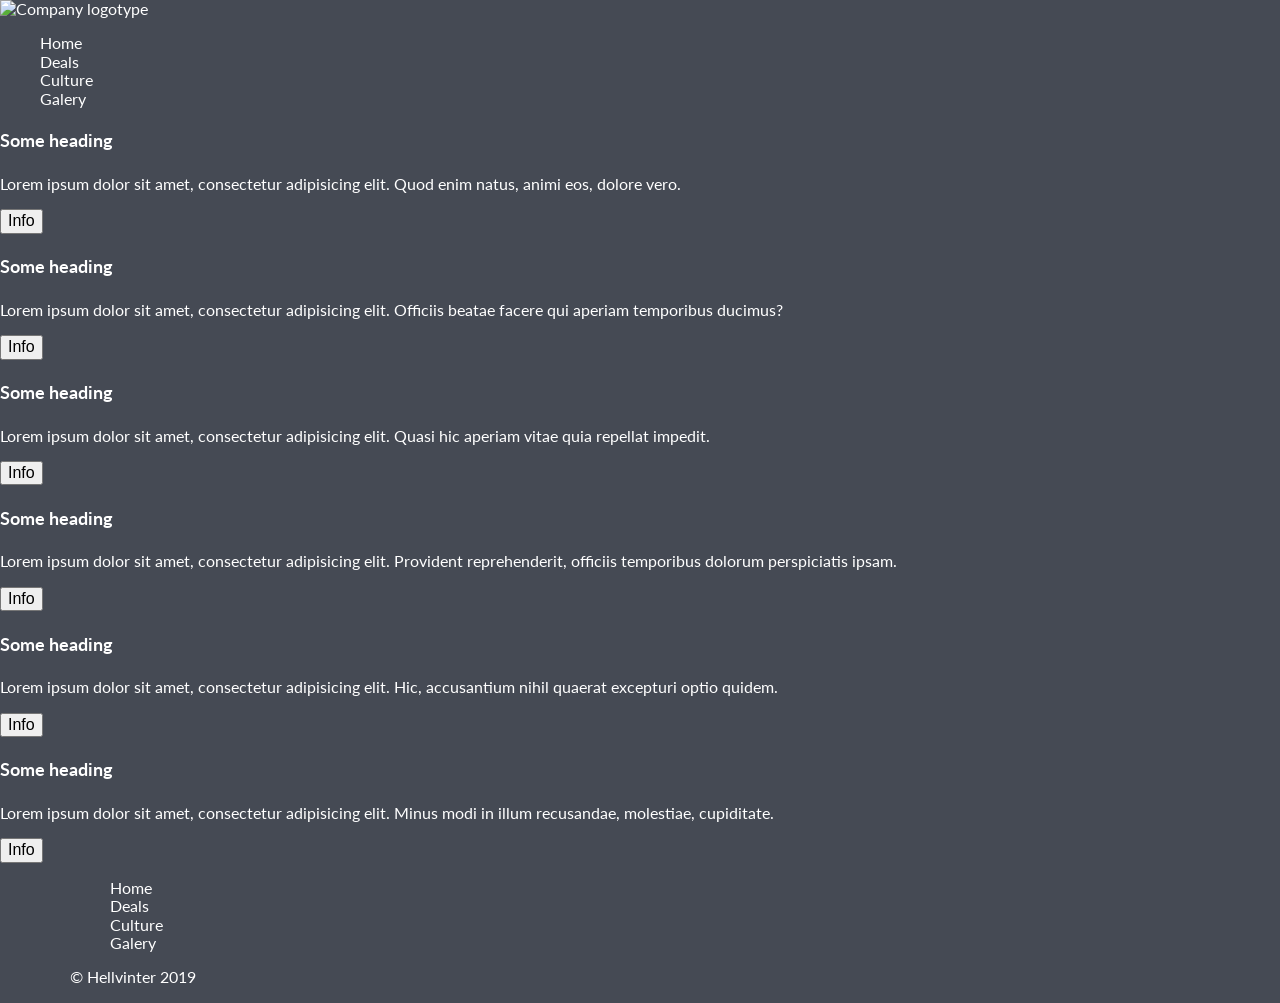
==== pages/culture.html @ 5919ab09 "Some basic staff add typography and responsive grid system based on col-#" ====
<!DOCTYPE html>
<html lang="en">
<head>
	<meta charset="UTF-8">
	<meta name="viewport" content="width=device-width, initial-scale=1.0">
	<!-- lato font -->
	<link href="https://fonts.googleapis.com/css?family=Lato:300,400,700" rel="stylesheet">
	<!-- link to css -->
	<link rel="stylesheet" href="../css/style.css">
	<title>Hot spring inn</title>
</head>
<body>
	
<header class="culture-header">
	<div class="container-fluid">
		<!-- wrap up a div by row -->
		<div class="row">
			<!--=====================
			 Adding logotype 
			======================-->
			<div class="logo" id="logo">
				<a href="#"><img src="#" alt="Company logotype"></a>
			</div>
			<!--=====================
			 Create navigation
			======================-->
			<nav class="navbar" id="navbar">
				<ul class="nav" id="nav">
					<li class="nav-item">
						<a href="#" class="nav-link">Home</a>
					</li>
					<li class="nav-item">
						<a href="#" class="nav-link">Deals</a>
					</li>
					<li class="nav-item">
						<a href="#" class="nav-link">Culture</a>
					</li>
					<li class="nav-item">
						<a href="#" class="nav-link">Galery</a>
					</li>
				</ul>
			</nav>
			<!-- hamburger button -->
			<div class="menu-toggle">
				<div class="humburger"></div>
			</div>
		</div>
		<!-- end of nav -->
	</div>	
</header>	

<!--=========================
Main content of culture page
===========================-->
<maim class="culture-main" id="culture-main">
	<!--============================= 
	Creating activites subsection.
	Adding card witch gif as a background
	zoom in while hover and poping up
	button "More"
	while button clicked, text will
	slide on underneath of img sliding
	down bottom img
	===============================-->
	<div class="container-fluid">
		<div class="events" id="events">
			<div id="events-row1">
				<!--================================================
				 p tag should be hidden until button will be clicked
				then text show up ================================-->
				<!-- 1th item -->
				<div class="events-item" id="events-item1">
					<h4 class="events-item--heading">Some heading</h4>
					<p class="events-item--text text-hidden">
					Lorem ipsum dolor sit amet, consectetur adipisicing elit. Quod enim natus, animi eos, dolore vero.
					</p>
					<button class="btn events-item--btn">Info</button>
				</div>
				<!-- 2nd item -->
				<div class="events-item" id="events-item2">
					<h4 class="events-item--heading">Some heading</h4>
					<p class="events-item--text text-hidden">
					Lorem ipsum dolor sit amet, consectetur adipisicing elit. Officiis beatae facere qui aperiam temporibus ducimus?
					</p>
					<button class="btn events-item--btn">Info</button>
				</div>
				<!-- 3rd item -->
				<div class="events-item" id="events-item3">
					<h4 class="events-item--heading">Some heading</h4>
					<p class="events-item--text text-hidden">
					Lorem ipsum dolor sit amet, consectetur adipisicing elit. Quasi hic aperiam vitae quia repellat impedit.
					</p>
					<button class="btn events-item--btn">Info</button>
				</div>
			</div>
			<!--==================
			On this page second row
			must be showeb from start	
			======================-->
			<div id="events-row2">
				<!-- 4th item -->
				<div class="events-item" id="events-item4">
					<h4 class="events-item--heading">Some heading</h4>
					<p class="events-item--text text-hidden">
					Lorem ipsum dolor sit amet, consectetur adipisicing elit. Provident reprehenderit, officiis temporibus dolorum perspiciatis ipsam.
					</p>
					<button class="btn events-item--btn">Info</button>
				</div>
				<!-- 5th item -->
				<div class="events-item" id="events-item5">
					<h4 class="events-item--heading">Some heading</h4>
					<p class="events-item--text text-hidden">
					Lorem ipsum dolor sit amet, consectetur adipisicing elit. Hic, accusantium nihil quaerat excepturi optio quidem.
					</p>
					<button class="btn events-item--btn">Info</button>
				</div>
				<!--  6th item -->
				<div class="events-item" id="events-item6">
					<h4 class="events-item--heading">Some heading</h4>
					<p class="events-item--text text-hidden">
					Lorem ipsum dolor sit amet, consectetur adipisicing elit. Minus modi in illum recusandae, molestiae, cupiditate.
					</p>
					<button class="btn events-item--btn">Info</button>
				</div>
			</div>
		</div>
	</div>
</maim>

<!--===============
	Footer
================-->
<footer class="footer" id="footer">
	<!-- footer nav -->
	<div class="container">
		<div class="nav footer-navbar" id="footer-navbar">
			<ul class="footer-nav">
				<li class="footer-nav--item">
					<a href="" class="footer-nav--link">Home</a>
				</li>
				<li class="footer-nav--item">
					<a href="" class="footer-nav--link">Deals</a>
				</li>
				<li class="footer-nav--item">
					<a href="" class="footer-nav--link">Culture</a>
				</li>
				<li class="footer-nav--item">
					<a href="" class="footer-nav--link">Galery</a>
				</li>
			</ul>
		</div>	
	<!-- end of footer nav -->
	<!-- social media -->
		<div class="social">
			<a href="#" class="social-link"></a>
			<a href="#" class="social-link"></a>
			<a href="#" class="social-link"></a>
			<a href="#" class="social-link"></a>
		</div>
		<!-- adding copyright -->
		<div class="copyraight"><p>&#169; Hellvinter 2019</p></div>
	</div>
</footer>

</body>
</html>
---- css/style.css ----
/*=========================
Adding flexible grid system
based on col-# class
==========================*/
/* .col-1 {
  width: 8.33333%;
};
.col-2 {
  width: 16.66667%;
};
...
.col-12 {
  width: 100%;
}; */
@media screen and (max-width: 575.99px) {
  .col-xs-1 {
    width: 8.3333333333%; }

  .col-xs-2 {
    width: 16.6666666667%; }

  .col-xs-3 {
    width: 25%; }

  .col-xs-4 {
    width: 33.3333333333%; }

  .col-xs-5 {
    width: 41.6666666667%; }

  .col-xs-6 {
    width: 50%; }

  .col-xs-7 {
    width: 58.3333333333%; }

  .col-xs-8 {
    width: 66.6666666667%; }

  .col-xs-9 {
    width: 75%; }

  .col-xs-10 {
    width: 83.3333333333%; }

  .col-xs-11 {
    width: 91.6666666667%; }

  .col-xs-12 {
    width: 100%; } }
@media screen and (min-width: 576px) {
  .col-sm-1 {
    width: 8.3333333333%; }

  .col-sm-2 {
    width: 16.6666666667%; }

  .col-sm-3 {
    width: 25%; }

  .col-sm-4 {
    width: 33.3333333333%; }

  .col-sm-5 {
    width: 41.6666666667%; }

  .col-sm-6 {
    width: 50%; }

  .col-sm-7 {
    width: 58.3333333333%; }

  .col-sm-8 {
    width: 66.6666666667%; }

  .col-sm-9 {
    width: 75%; }

  .col-sm-10 {
    width: 83.3333333333%; }

  .col-sm-11 {
    width: 91.6666666667%; }

  .col-sm-12 {
    width: 100%; } }
@media screen and (min-width: 768px) {
  .col-md-1 {
    width: 8.3333333333%; }

  .col-md-2 {
    width: 16.6666666667%; }

  .col-md-3 {
    width: 25%; }

  .col-md-4 {
    width: 33.3333333333%; }

  .col-md-5 {
    width: 41.6666666667%; }

  .col-md-6 {
    width: 50%; }

  .col-md-7 {
    width: 58.3333333333%; }

  .col-md-8 {
    width: 66.6666666667%; }

  .col-md-9 {
    width: 75%; }

  .col-md-10 {
    width: 83.3333333333%; }

  .col-md-11 {
    width: 91.6666666667%; }

  .col-md-12 {
    width: 100%; } }
@media screen and (min-width: 992px) {
  .col-lg-1 {
    width: 8.3333333333%; }

  .col-lg-2 {
    width: 16.6666666667%; }

  .col-lg-3 {
    width: 25%; }

  .col-lg-4 {
    width: 33.3333333333%; }

  .col-lg-5 {
    width: 41.6666666667%; }

  .col-lg-6 {
    width: 50%; }

  .col-lg-7 {
    width: 58.3333333333%; }

  .col-lg-8 {
    width: 66.6666666667%; }

  .col-lg-9 {
    width: 75%; }

  .col-lg-10 {
    width: 83.3333333333%; }

  .col-lg-11 {
    width: 91.6666666667%; }

  .col-lg-12 {
    width: 100%; } }
@media screen and (min-width: 1200px) {
  .col-xl-1 {
    width: 8.3333333333%; }

  .col-xl-2 {
    width: 16.6666666667%; }

  .col-xl-3 {
    width: 25%; }

  .col-xl-4 {
    width: 33.3333333333%; }

  .col-xl-5 {
    width: 41.6666666667%; }

  .col-xl-6 {
    width: 50%; }

  .col-xl-7 {
    width: 58.3333333333%; }

  .col-xl-8 {
    width: 66.6666666667%; }

  .col-xl-9 {
    width: 75%; }

  .col-xl-10 {
    width: 83.3333333333%; }

  .col-xl-11 {
    width: 91.6666666667%; }

  .col-xl-12 {
    width: 100%; } }
/*! normalize.css v5.0.0 | MIT License | github.com/necolas/normalize.css */
/**
 * 1. Change the default font family in all browsers (opinionated).
 * 2. Correct the line height in all browsers.
 * 3. Prevent adjustments of font size after orientation changes in
 *    IE on Windows Phone and in iOS.
 */
/* Document
   ========================================================================== */
html {
  font-family: sans-serif;
  /* 1 */
  line-height: 1.15;
  /* 2 */
  -ms-text-size-adjust: 100%;
  /* 3 */
  -webkit-text-size-adjust: 100%;
  /* 3 */ }

/* Sections
   ========================================================================== */
/**
 * Remove the margin in all browsers (opinionated).
 */
body {
  margin: 0; }

/**
 * Add the correct display in IE 9-.
 */
article,
aside,
footer,
header,
nav,
section {
  display: block; }

/**
 * Correct the font size and margin on `h1` elements within `section` and
 * `article` contexts in Chrome, Firefox, and Safari.
 */
h1 {
  font-size: 2em;
  margin: 0.67em 0; }

/* Grouping content
   ========================================================================== */
/**
 * Add the correct display in IE 9-.
 * 1. Add the correct display in IE.
 */
figcaption,
figure,
main {
  /* 1 */
  display: block; }

/**
 * Add the correct margin in IE 8.
 */
figure {
  margin: 1em 40px; }

/**
 * 1. Add the correct box sizing in Firefox.
 * 2. Show the overflow in Edge and IE.
 */
hr {
  -webkit-box-sizing: content-box;
  box-sizing: content-box;
  /* 1 */
  height: 0;
  /* 1 */
  overflow: visible;
  /* 2 */ }

/**
 * 1. Correct the inheritance and scaling of font size in all browsers.
 * 2. Correct the odd `em` font sizing in all browsers.
 */
pre {
  font-family: monospace, monospace;
  /* 1 */
  font-size: 1em;
  /* 2 */ }

/* Text-level semantics
   ========================================================================== */
/**
 * 1. Remove the gray background on active links in IE 10.
 * 2. Remove gaps in links underline in iOS 8+ and Safari 8+.
 */
a {
  background-color: transparent;
  /* 1 */
  -webkit-text-decoration-skip: objects;
  /* 2 */ }

/**
 * Remove the outline on focused links when they are also active or hovered
 * in all browsers (opinionated).
 */
a:active,
a:hover {
  outline-width: 0; }

/**
 * 1. Remove the bottom border in Firefox 39-.
 * 2. Add the correct text decoration in Chrome, Edge, IE, Opera, and Safari.
 */
abbr[title] {
  border-bottom: none;
  /* 1 */
  text-decoration: underline;
  /* 2 */
  -webkit-text-decoration: underline dotted;
  text-decoration: underline dotted;
  /* 2 */ }

/**
 * Prevent the duplicate application of `bolder` by the next rule in Safari 6.
 */
b,
strong {
  font-weight: inherit; }

/**
 * Add the correct font weight in Chrome, Edge, and Safari.
 */
b,
strong {
  font-weight: bolder; }

/**
 * 1. Correct the inheritance and scaling of font size in all browsers.
 * 2. Correct the odd `em` font sizing in all browsers.
 */
code,
kbd,
samp {
  font-family: monospace, monospace;
  /* 1 */
  font-size: 1em;
  /* 2 */ }

/**
 * Add the correct font style in Android 4.3-.
 */
dfn {
  font-style: italic; }

/**
 * Add the correct background and color in IE 9-.
 */
mark {
  background-color: #ff0;
  color: #000; }

/**
 * Add the correct font size in all browsers.
 */
small {
  font-size: 80%; }

/**
 * Prevent `sub` and `sup` elements from affecting the line height in
 * all browsers.
 */
sub,
sup {
  font-size: 75%;
  line-height: 0;
  position: relative;
  vertical-align: baseline; }

sub {
  bottom: -0.25em; }

sup {
  top: -0.5em; }

/* Embedded content
   ========================================================================== */
/**
 * Add the correct display in IE 9-.
 */
audio,
video {
  display: inline-block; }

/**
 * Add the correct display in iOS 4-7.
 */
audio:not([controls]) {
  display: none;
  height: 0; }

/**
 * Remove the border on images inside links in IE 10-.
 */
img {
  border-style: none; }

/**
 * Hide the overflow in IE.
 */
svg:not(:root) {
  overflow: hidden; }

/* Forms
   ========================================================================== */
/**
 * 1. Change the font styles in all browsers (opinionated).
 * 2. Remove the margin in Firefox and Safari.
 */
button,
input,
optgroup,
select,
textarea {
  font-family: sans-serif;
  /* 1 */
  font-size: 100%;
  /* 1 */
  line-height: 1.15;
  /* 1 */
  margin: 0;
  /* 2 */ }

/**
 * Show the overflow in IE.
 * 1. Show the overflow in Edge.
 */
button,
input {
  /* 1 */
  overflow: visible; }

/**
 * Remove the inheritance of text transform in Edge, Firefox, and IE.
 * 1. Remove the inheritance of text transform in Firefox.
 */
button,
select {
  /* 1 */
  text-transform: none; }

/**
 * 1. Prevent a WebKit bug where (2) destroys native `audio` and `video`
 *    controls in Android 4.
 * 2. Correct the inability to style clickable types in iOS and Safari.
 */
button,
html [type="button"],
[type="reset"],
[type="submit"] {
  -webkit-appearance: button;
  /* 2 */ }

/**
 * Remove the inner border and padding in Firefox.
 */
button::-moz-focus-inner,
[type="button"]::-moz-focus-inner,
[type="reset"]::-moz-focus-inner,
[type="submit"]::-moz-focus-inner {
  border-style: none;
  padding: 0; }

/**
 * Restore the focus styles unset by the previous rule.
 */
button:-moz-focusring,
[type="button"]:-moz-focusring,
[type="reset"]:-moz-focusring,
[type="submit"]:-moz-focusring {
  outline: 1px dotted ButtonText; }

/**
 * Change the border, margin, and padding in all browsers (opinionated).
 */
fieldset {
  border: 1px solid #c0c0c0;
  margin: 0 2px;
  padding: 0.35em 0.625em 0.75em; }

/**
 * 1. Correct the text wrapping in Edge and IE.
 * 2. Correct the color inheritance from `fieldset` elements in IE.
 * 3. Remove the padding so developers are not caught out when they zero out
 *    `fieldset` elements in all browsers.
 */
legend {
  -webkit-box-sizing: border-box;
  box-sizing: border-box;
  /* 1 */
  color: inherit;
  /* 2 */
  display: table;
  /* 1 */
  max-width: 100%;
  /* 1 */
  padding: 0;
  /* 3 */
  white-space: normal;
  /* 1 */ }

/**
 * 1. Add the correct display in IE 9-.
 * 2. Add the correct vertical alignment in Chrome, Firefox, and Opera.
 */
progress {
  display: inline-block;
  /* 1 */
  vertical-align: baseline;
  /* 2 */ }

/**
 * Remove the default vertical scrollbar in IE.
 */
textarea {
  overflow: auto; }

/**
 * 1. Add the correct box sizing in IE 10-.
 * 2. Remove the padding in IE 10-.
 */
[type="checkbox"],
[type="radio"] {
  -webkit-box-sizing: border-box;
  box-sizing: border-box;
  /* 1 */
  padding: 0;
  /* 2 */ }

/**
 * Correct the cursor style of increment and decrement buttons in Chrome.
 */
[type="number"]::-webkit-inner-spin-button,
[type="number"]::-webkit-outer-spin-button {
  height: auto; }

/**
 * 1. Correct the odd appearance in Chrome and Safari.
 * 2. Correct the outline style in Safari.
 */
[type="search"] {
  -webkit-appearance: textfield;
  /* 1 */
  outline-offset: -2px;
  /* 2 */ }

/**
 * Remove the inner padding and cancel buttons in Chrome and Safari on macOS.
 */
[type="search"]::-webkit-search-cancel-button,
[type="search"]::-webkit-search-decoration {
  -webkit-appearance: none; }

/**
 * 1. Correct the inability to style clickable types in iOS and Safari.
 * 2. Change font properties to `inherit` in Safari.
 */
::-webkit-file-upload-button {
  -webkit-appearance: button;
  /* 1 */
  font: inherit;
  /* 2 */ }

/* Interactive
   ========================================================================== */
/*
 * Add the correct display in IE 9-.
 * 1. Add the correct display in Edge, IE, and Firefox.
 */
details,
menu {
  display: block; }

/*
 * Add the correct display in all browsers.
 */
summary {
  display: list-item; }

/* Scripting
   ========================================================================== */
/**
 * Add the correct display in IE 9-.
 */
canvas {
  display: inline-block; }

/**
 * Add the correct display in IE.
 */
template {
  display: none; }

/* Hidden
   ========================================================================== */
/**
 * Add the correct display in IE 10-.
 */
[hidden] {
  display: none; }

/**
 * Set up a decent box model on the root element
 */
html {
  -webkit-box-sizing: border-box;
  box-sizing: border-box; }

/**
 * Make all elements from the DOM inherit from the parent box-sizing
 * Since `*` has a specificity of 0, it does not override the `html` value
 * making all elements inheriting from the root box-sizing value
 * See: https://css-tricks.com/inheriting-box-sizing-probably-slightly-better-best-practice/
 */
*,
*::before,
*::after {
  -webkit-box-sizing: inherit;
  box-sizing: inherit; }

/**
 * Basic styles for links
 */
a {
  text-decoration: none; }
  a:hover, a:active, a:focus {
    color: #222222;
    text-decoration: underline; }

body {
  background: #454a54; }

ul {
  list-style: none; }

button {
  style: none; }

html {
  font-size: 16px; }

@media screen and (min-width: 320px) {
  html {
    font-size: calc(12px + 4 * ((100vw - 320px) / ($xl - 320px))); } }
@media screen and (min-width: 1200px) {
  html {
    font-size: 16px; } }
html {
  font-family: 'Lato', sans-serif;
  font-weight: 400;
  color: #fff; }

a {
  color: #fff; }
  a:hover {
    color: #b2332c;
    text-decoration: none; }

h1 {
  font-size: 2.3rem; }
  h1 span {
    font-size: .8em; }

h4 {
  font-size: 1.1em; }

/**
 * Clear inner floats
 */
.clearfix::after {
  clear: both;
  content: '';
  display: table; }

/**
 * Main content containers
 * 1. Make the container full-width with a maximum width
 * 2. Center it in the viewport
 * 3. Leave some space on the edges, especially valuable on small screens
 */
.container {
  max-width: 1180px;
  /* 1 */
  margin-left: auto;
  /* 2 */
  margin-right: auto;
  /* 2 */
  padding-left: 20px;
  /* 3 */
  padding-right: 20px;
  /* 3 */
  width: 100%;
  /* 1 */ }

/**
 * Hide text while making it readable for screen readers
 * 1. Needed in WebKit-based browsers because of an implementation bug;
 *    See: https://code.google.com/p/chromium/issues/detail?id=457146
 */
.hide-text {
  overflow: hidden;
  padding: 0;
  /* 1 */
  text-indent: 101%;
  white-space: nowrap; }

/**
 * Hide element while making it readable for screen readers
 * Shamelessly borrowed from HTML5Boilerplate:
 * https://github.com/h5bp/html5-boilerplate/blob/master/src/css/main.css#L119-L133
 */
.visually-hidden {
  border: 0;
  clip: rect(0 0 0 0);
  height: 1px;
  margin: -1px;
  overflow: hidden;
  padding: 0;
  position: absolute;
  width: 1px; }
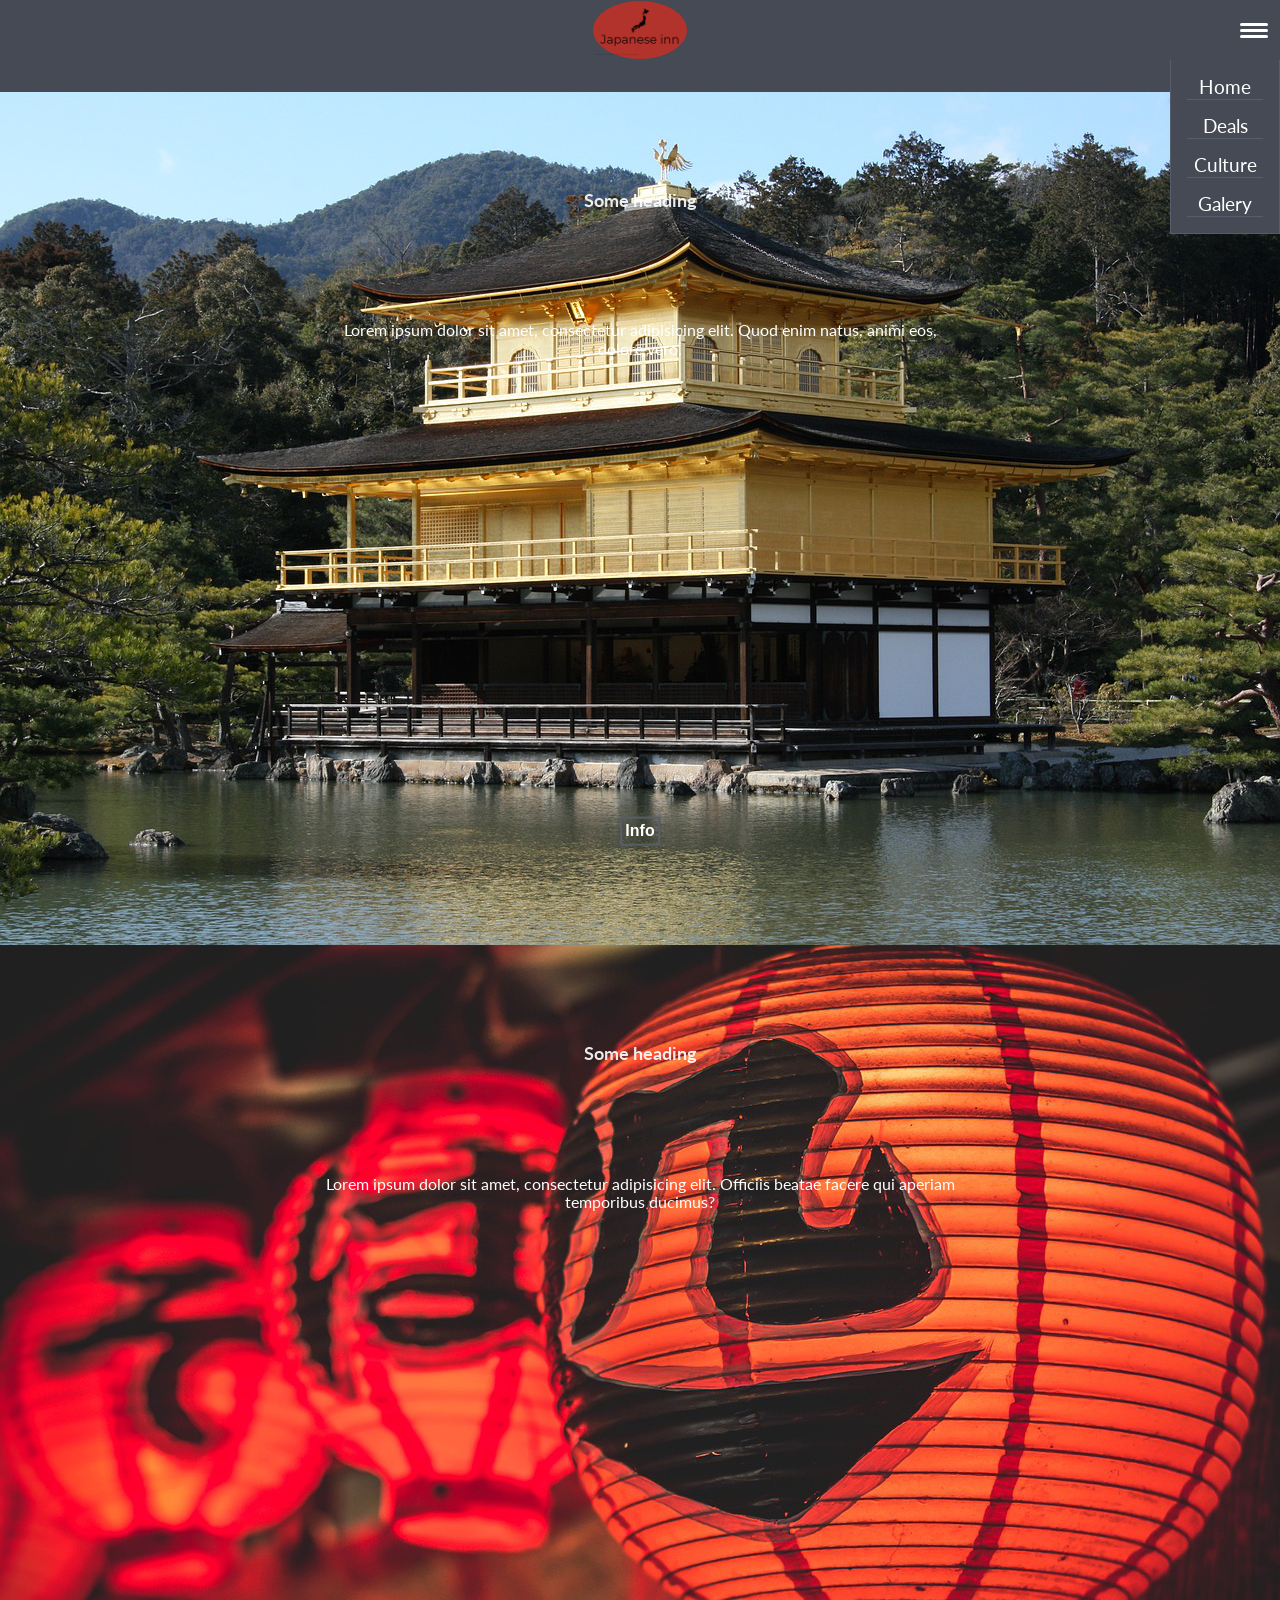
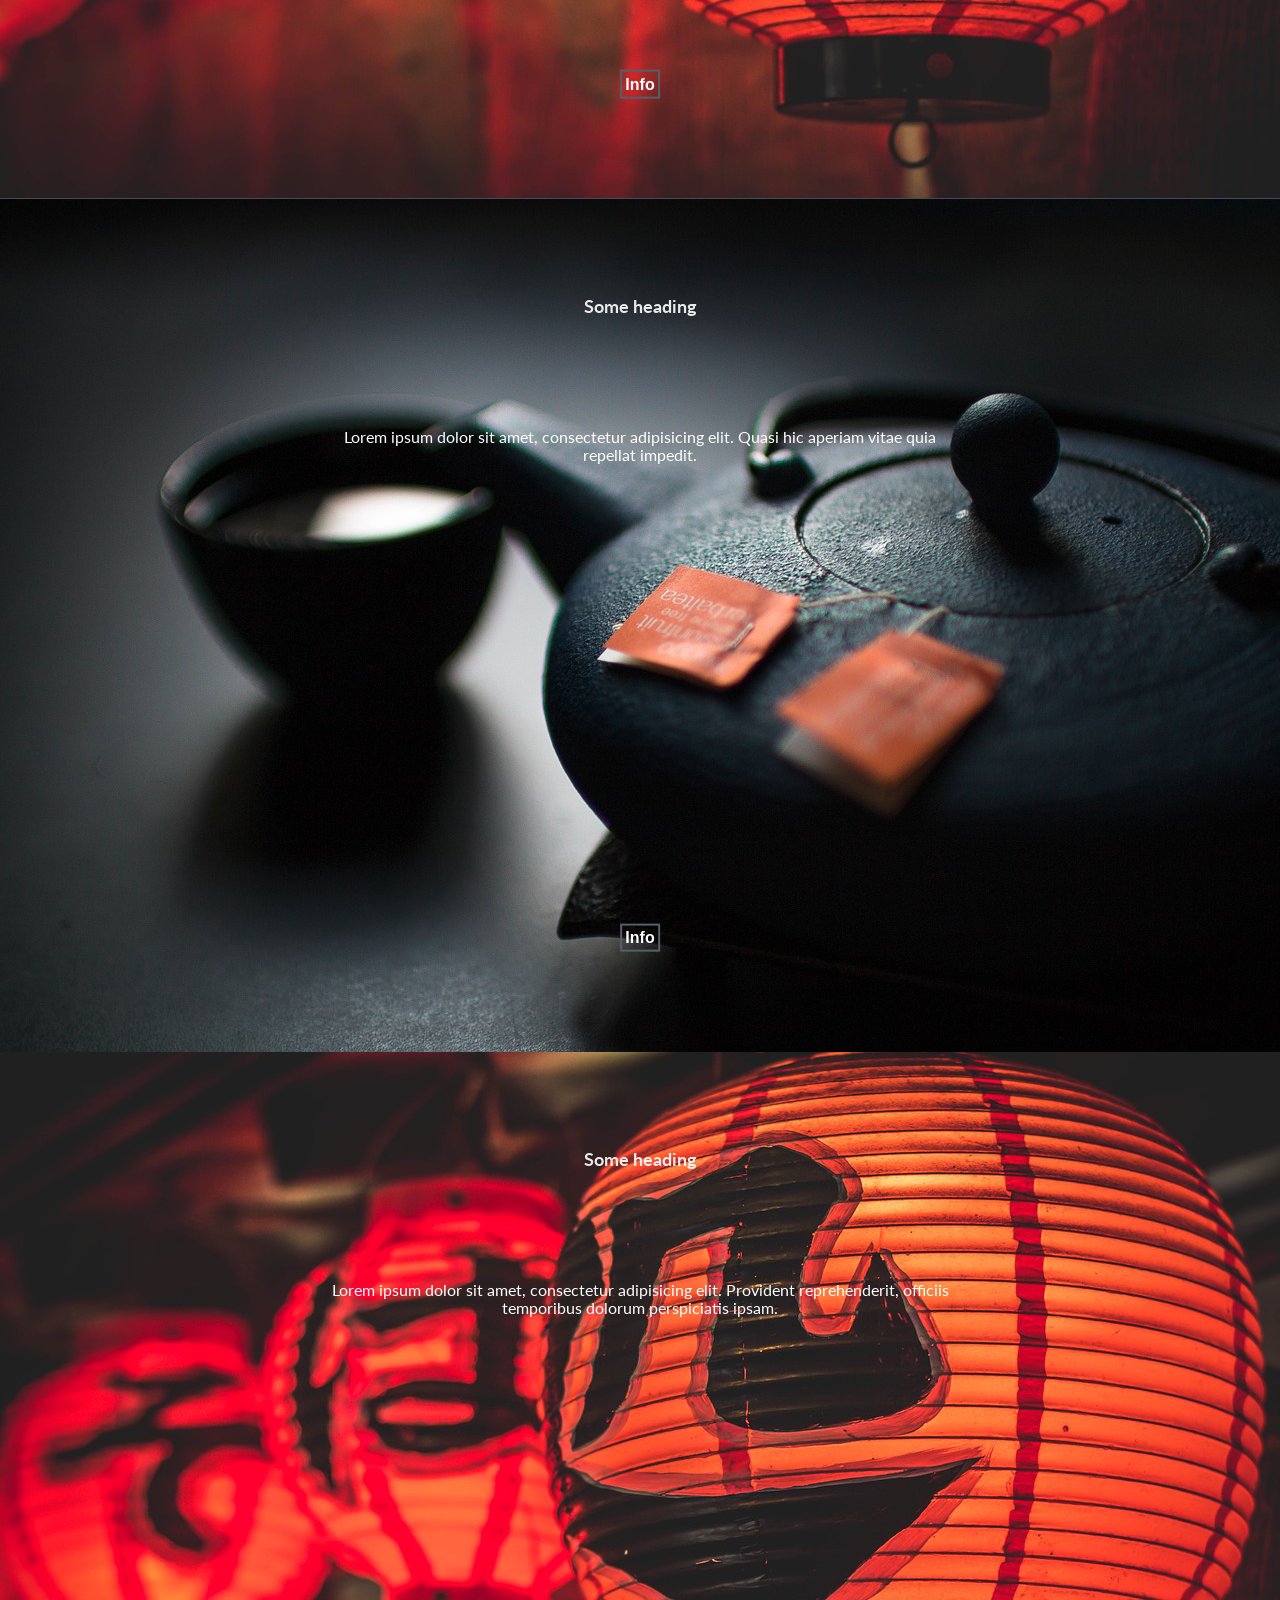
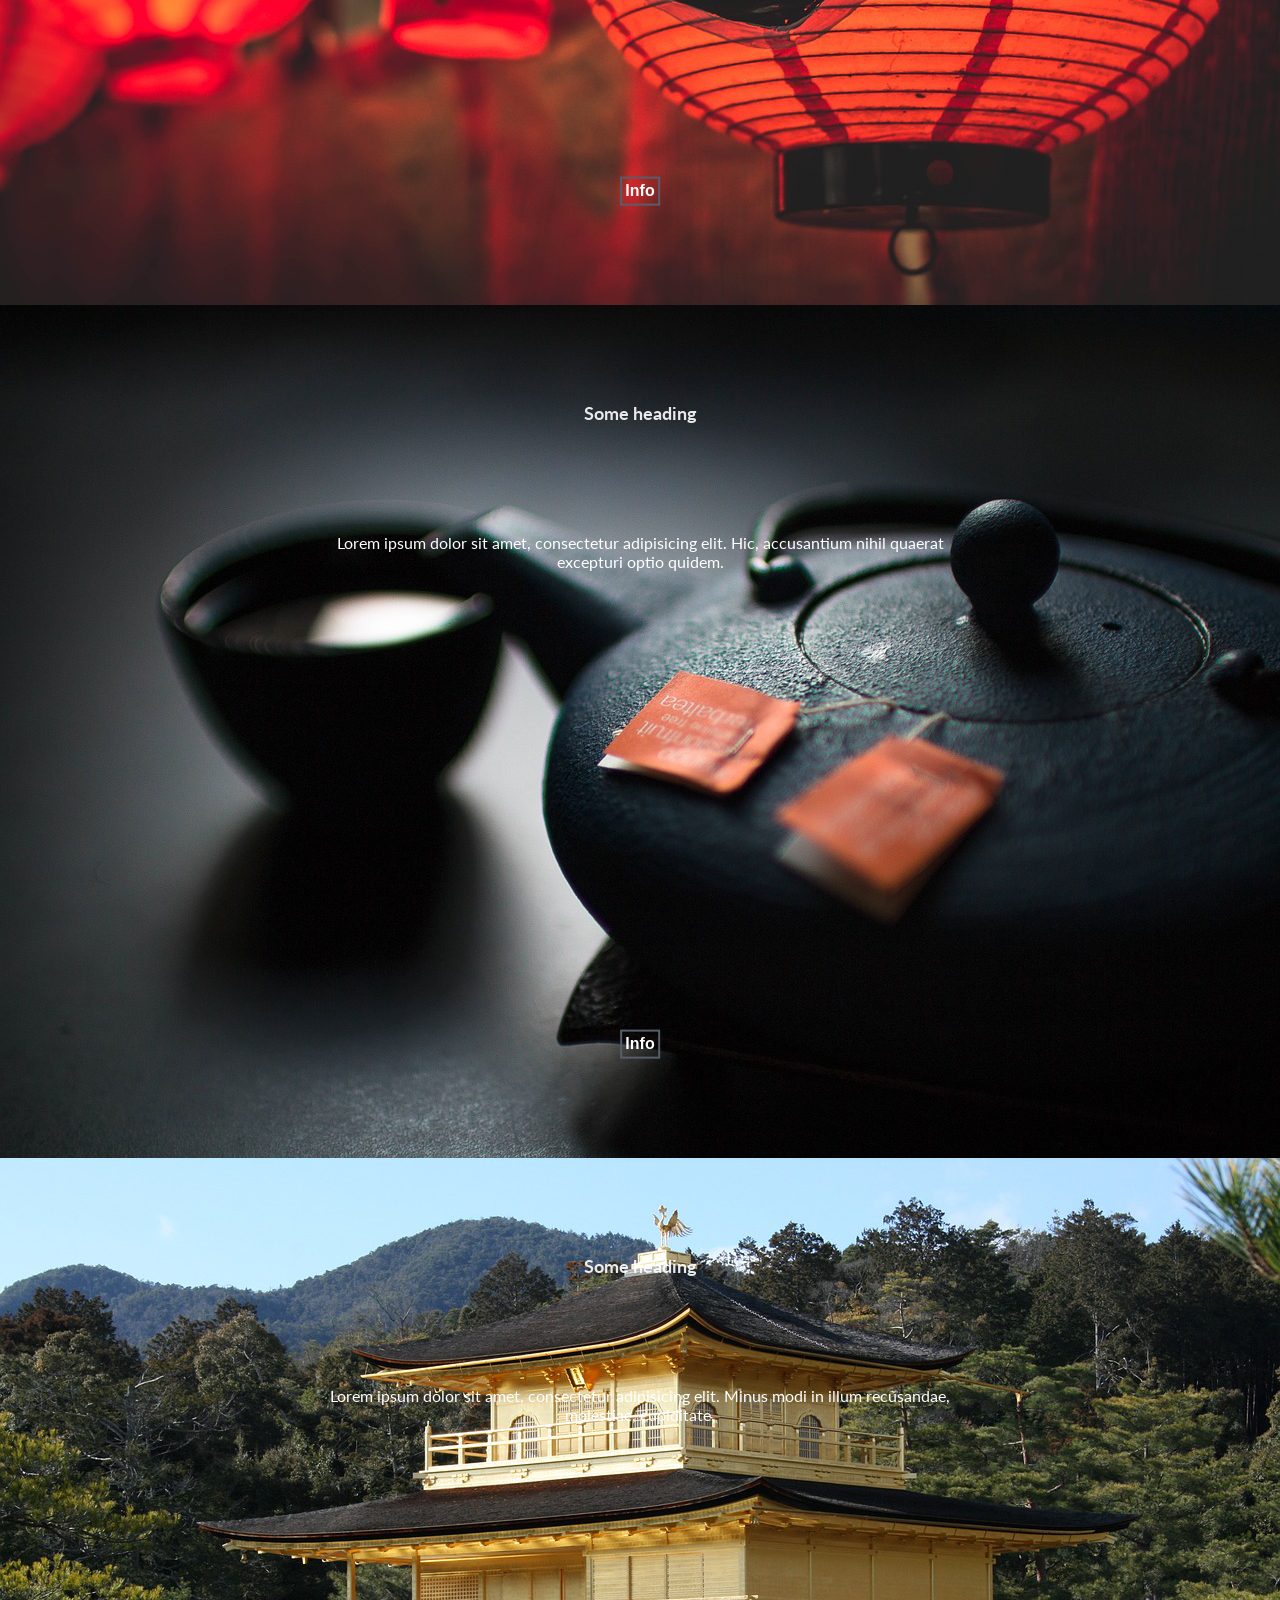
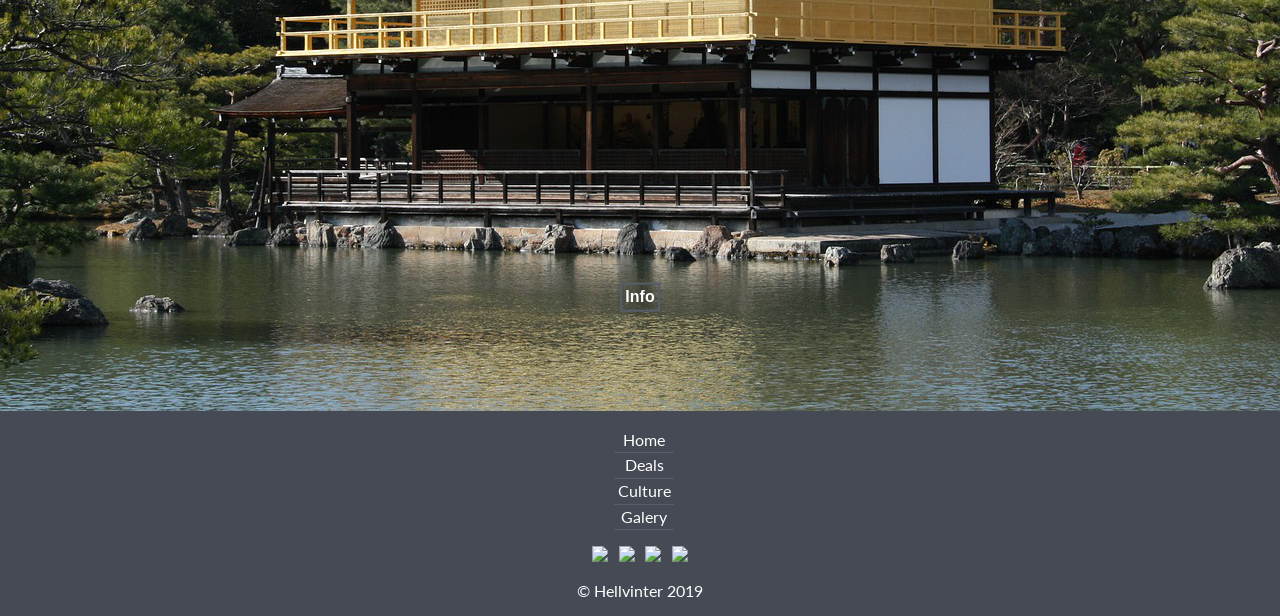
==== commit 416e12b2: "Main styles Finish main overall styles. Whats it left to do is the positioning on additional page, b" ====
--- a/pages/culture.html
+++ b/pages/culture.html
@@ -12,41 +12,42 @@
 <body>
 	
 <header class="culture-header">
-	<div class="container-fluid">
-		<!-- wrap up a div by row -->
-		<div class="row">
-			<!--=====================
-			 Adding logotype 
-			======================-->
-			<div class="logo" id="logo">
-				<a href="#"><img src="#" alt="Company logotype"></a>
+	
+		<div class="header-top">
+			<div class="row">
+
+				<!--=====================
+				 Adding logotype 
+				======================-->
+				<div class="logo" id="logo">
+					<a href="#"><img src="../img/logo/logo.png" alt="Company logotype"></a>
+				</div>
+				<!--=====================
+				 Create navigation
+				======================-->
+				<nav class="navbar" id="navbar">
+					<ul class="nav" id="nav">
+						<li class="nav-item">
+							<a href="#" class="nav-link">Home</a>
+						</li>
+						<li class="nav-item">
+							<a href="#" class="nav-link">Deals</a>
+						</li>
+						<li class="nav-item">
+							<a href="#" class="nav-link">Culture</a>
+						</li>
+						<li class="nav-item">
+							<a href="#" class="nav-link">Galery</a>
+						</li>
+					</ul>
+				</nav>
+				<!-- hamburger button -->
+				<div class="menu-toggle">
+					<div class="hamburger"></div>
+				</div>
 			</div>
-			<!--=====================
-			 Create navigation
-			======================-->
-			<nav class="navbar" id="navbar">
-				<ul class="nav" id="nav">
-					<li class="nav-item">
-						<a href="#" class="nav-link">Home</a>
-					</li>
-					<li class="nav-item">
-						<a href="#" class="nav-link">Deals</a>
-					</li>
-					<li class="nav-item">
-						<a href="#" class="nav-link">Culture</a>
-					</li>
-					<li class="nav-item">
-						<a href="#" class="nav-link">Galery</a>
-					</li>
-				</ul>
-			</nav>
-			<!-- hamburger button -->
-			<div class="menu-toggle">
-				<div class="humburger"></div>
-			</div>
-		</div>
+		</div>		
 		<!-- end of nav -->
-	</div>	
 </header>	
 
 <!--=========================
@@ -64,12 +65,13 @@
 	===============================-->
 	<div class="container-fluid">
 		<div class="events" id="events">
-			<div id="events-row1">
+			<div class="grid" id="events-row1">
 				<!--================================================
 				 p tag should be hidden until button will be clicked
 				then text show up ================================-->
 				<!-- 1th item -->
 				<div class="events-item" id="events-item1">
+					<img src="../img/culture_img_video/golden-temple_1280x853.png" alt="Kyoto golden temple" class="events-item--img">
 					<h4 class="events-item--heading">Some heading</h4>
 					<p class="events-item--text text-hidden">
 					Lorem ipsum dolor sit amet, consectetur adipisicing elit. Quod enim natus, animi eos, dolore vero.
@@ -78,6 +80,7 @@
 				</div>
 				<!-- 2nd item -->
 				<div class="events-item" id="events-item2">
+					<img src="../img/culture_img_video/red-lanterns_1280x853.png" alt="Red chinese lanterns" class="events-item--img">
 					<h4 class="events-item--heading">Some heading</h4>
 					<p class="events-item--text text-hidden">
 					Lorem ipsum dolor sit amet, consectetur adipisicing elit. Officiis beatae facere qui aperiam temporibus ducimus?
@@ -86,6 +89,7 @@
 				</div>
 				<!-- 3rd item -->
 				<div class="events-item" id="events-item3">
+					<img src="../img/culture_img_video/tea_1280x853.png" alt="tea ceremony" class="events-item--img">
 					<h4 class="events-item--heading">Some heading</h4>
 					<p class="events-item--text text-hidden">
 					Lorem ipsum dolor sit amet, consectetur adipisicing elit. Quasi hic aperiam vitae quia repellat impedit.
@@ -97,9 +101,10 @@
 			On this page second row
 			must be showeb from start	
 			======================-->
-			<div id="events-row2">
+			<div class="grid" id="events-row2">
 				<!-- 4th item -->
 				<div class="events-item" id="events-item4">
+					<img src="../img/culture_img_video/red-lanterns_1280x853.png" alt="Red chinese lanterns" class="events-item--img">
 					<h4 class="events-item--heading">Some heading</h4>
 					<p class="events-item--text text-hidden">
 					Lorem ipsum dolor sit amet, consectetur adipisicing elit. Provident reprehenderit, officiis temporibus dolorum perspiciatis ipsam.
@@ -108,6 +113,7 @@
 				</div>
 				<!-- 5th item -->
 				<div class="events-item" id="events-item5">
+					<img src="../img/culture_img_video/tea_1280x853.png" alt="tea ceremony" class="events-item--img">
 					<h4 class="events-item--heading">Some heading</h4>
 					<p class="events-item--text text-hidden">
 					Lorem ipsum dolor sit amet, consectetur adipisicing elit. Hic, accusantium nihil quaerat excepturi optio quidem.
@@ -116,6 +122,7 @@
 				</div>
 				<!--  6th item -->
 				<div class="events-item" id="events-item6">
+					<img src="../img/culture_img_video/golden-temple_1280x853.png" alt="Kyoto golden temple" class="events-item--img">
 					<h4 class="events-item--heading">Some heading</h4>
 					<p class="events-item--text text-hidden">
 					Lorem ipsum dolor sit amet, consectetur adipisicing elit. Minus modi in illum recusandae, molestiae, cupiditate.
@@ -152,10 +159,18 @@
 	<!-- end of footer nav -->
 	<!-- social media -->
 		<div class="social">
-			<a href="#" class="social-link"></a>
-			<a href="#" class="social-link"></a>
-			<a href="#" class="social-link"></a>
-			<a href="#" class="social-link"></a>
+			<a href="#" class="social-link">
+				<img src="https://img.icons8.com/color/36/000000/youtube-play.png">
+			</a>
+			<a href="#" class="social-link">
+				<img src="https://img.icons8.com/color/36/000000/facebook.png">
+			</a>
+			<a href="#" class="social-link">
+				<img src="https://img.icons8.com/color/36/000000/twitter.png">
+			</a>
+			<a href="#" class="social-link">
+				<img src="https://img.icons8.com/color/36/000000/instagram-new.png">
+			</a>
 		</div>
 		<!-- adding copyright -->
 		<div class="copyraight"><p>&#169; Hellvinter 2019</p></div>
--- a/css/style.css
+++ b/css/style.css
@@ -12,6 +12,42 @@
 .col-12 {
   width: 100%;
 }; */
+.col-1 {
+  width: 8.3333333333%; }
+
+.col-2 {
+  width: 16.6666666667%; }
+
+.col-3 {
+  width: 25%; }
+
+.col-4 {
+  width: 33.3333333333%; }
+
+.col-5 {
+  width: 41.6666666667%; }
+
+.col-6 {
+  width: 50%; }
+
+.col-7 {
+  width: 58.3333333333%; }
+
+.col-8 {
+  width: 66.6666666667%; }
+
+.col-9 {
+  width: 75%; }
+
+.col-10 {
+  width: 83.3333333333%; }
+
+.col-11 {
+  width: 91.6666666667%; }
+
+.col-12 {
+  width: 100%; }
+
 @media screen and (max-width: 575.99px) {
   .col-xs-1 {
     width: 8.3333333333%; }
@@ -634,8 +670,16 @@
 ul {
   list-style: none; }
 
+a:hover {
+  text-decoration: none;
+  cursor: pointer; }
+
+img {
+  max-width: 100%;
+  height: auto; }
+
 button {
-  style: none; }
+  border: none; }
 
 html {
   font-size: 16px; }
@@ -654,8 +698,7 @@
 a {
   color: #fff; }
   a:hover {
-    color: #b2332c;
-    text-decoration: none; }
+    color: #b2332c; }
 
 h1 {
   font-size: 2.3rem; }
@@ -678,9 +721,11 @@
  * 1. Make the container full-width with a maximum width
  * 2. Center it in the viewport
  * 3. Leave some space on the edges, especially valuable on small screens
+ * 4. additional container for more flexebility
+ * 5. add row give it display flex 
  */
 .container {
-  max-width: 1180px;
+  max-width: 1200px;
   /* 1 */
   margin-left: auto;
   /* 2 */
@@ -693,6 +738,22 @@
   width: 100%;
   /* 1 */ }
 
+.container-fluid {
+  margin-left: auto;
+  margin-right: auto;
+  width: 100%; }
+
+.row {
+  display: -webkit-box;
+  display: -ms-flexbox;
+  display: flex;
+  -webkit-box-orient: horizontal;
+  -webkit-box-direction: normal;
+  -ms-flex-direction: row;
+  flex-direction: row;
+  -ms-flex-wrap: no-wrap;
+  flex-wrap: no-wrap; }
+
 /**
  * Hide text while making it readable for screen readers
  * 1. Needed in WebKit-based browsers because of an implementation bug;
@@ -720,4 +781,231 @@
   position: absolute;
   width: 1px; }
 
-
+.header {
+  background: #454a54 url("../../img/home_bg/japan_hot_springs_1280x853.png") center no-repeat;
+  background-size: cover;
+  height: 100vh;
+  position: relative; }
+  .header h1 {
+    text-align: center;
+    -webkit-transform: translateY(15rem);
+    -ms-transform: translateY(15rem);
+    transform: translateY(15rem); }
+  .header .header_togglers {
+    width: 100%;
+    height: auto;
+    background-color: #454a54;
+    position: absolute;
+    bottom: 0; }
+
+.header-top {
+  background-color: #454a54; }
+
+.logo {
+  margin: 0 auto; }
+
+.navbar {
+  position: absolute;
+  top: 3.78rem;
+  right: 0;
+  background-color: #454a54;
+  border-left: 1px solid #575e6b;
+  border-right: 1px solid #575e6b;
+  border-bottom: 1px solid #575e6b; }
+
+.menu-toggle {
+  width: 1rem;
+  height: 1rem;
+  position: absolute;
+  top: 1.8rem;
+  right: 1.5rem;
+  cursor: pointer; }
+
+/*=======================
+HOME PAGE MAIN CONTENT  
+=======================*/
+/* 
+Because about section is so small.
+I decide to write layout and style of it
+in one file 
+ */
+.about {
+  background-color: #575e6b; }
+  .about .row {
+    -webkit-box-orient: vertical;
+    -webkit-box-direction: normal;
+    -ms-flex-direction: column;
+    flex-direction: column; }
+  .about .about-content--heading {
+    padding-top: 1rem;
+    text-align: center;
+    position: relative;
+    border-bottom: 2px solid #454a54; }
+  .about .about-content--text {
+    text-align: justify;
+    padding: 1rem; }
+  .about #about-2 {
+    background-color: #2c2c2c; }
+
+/* 
+layout of events
+*/
+.events {
+  margin-top: 2rem; }
+
+.events-item {
+  position: relative;
+  margin-bottom: 0; }
+  .events-item--img {
+    position: relative;
+    z-index: -1;
+    margin-bottom: -.2rem; }
+  .events-item--heading {
+    position: absolute;
+    top: 10%;
+    left: 50%;
+    -webkit-transform: translateX(-50%) translateY(-50%);
+    -ms-transform: translateX(-50%) translateY(-50%);
+    transform: translateX(-50%) translateY(-50%);
+    opacity: .9; }
+  .events-item--text {
+    position: absolute;
+    top: 40%;
+    left: 50%;
+    -webkit-transform: translateX(-50%);
+    -ms-transform: translateX(-50%);
+    transform: translateX(-50%);
+    text-align: center; }
+  .events-item--btn {
+    position: absolute;
+    bottom: 10%;
+    left: 50%;
+    -webkit-transform: translateX(-50%) translateY(-50%);
+    -ms-transform: translateX(-50%) translateY(-50%);
+    transform: translateX(-50%) translateY(-50%); }
+
+.more {
+  padding: 1rem;
+  margin-top: .5rem;
+  margin-bottom: .5rem;
+  border-bottom: 1px solid #575e6b; }
+  .more #loadMore-btn {
+    display: block;
+    margin: 0 auto; }
+
+/*============
+Home page end 
+============*/
+/*=======================
+CULTURE PAGE MAIN CONTENT  
+=======================*/
+#culture-main .events-item--text {
+  top: 25%; }
+
+.social {
+  text-align: center; }
+  .social-link {
+    padding: .2rem; }
+
+.copyraight {
+  text-align: center; }
+
+.logo {
+  background: #b2332c;
+  width: 6rem;
+  height: auto;
+  border: 1px solid #454a54;
+  -webkit-border-radius: 50%;
+  border-radius: 50%;
+  position: relative; }
+
+.navbar {
+  background-color: #454a54;
+  display: -webkit-box;
+  display: -ms-flexbox;
+  display: flex;
+  -webkit-box-pack: center;
+  -ms-flex-pack: center;
+  justify-content: center; }
+  .navbar .nav {
+    margin: 0;
+    padding: 0; }
+  .navbar .nav-item {
+    margin: 1rem;
+    font-size: 1.2em;
+    border-bottom: 1px solid #575e6b;
+    text-align: center; }
+  .navbar .nav-link {
+    padding: .4rem; }
+
+.footer-navbar {
+  display: -webkit-box;
+  display: -ms-flexbox;
+  display: flex;
+  -webkit-box-pack: center;
+  -ms-flex-pack: center;
+  justify-content: center; }
+  .footer-navbar .footer-nav--item {
+    padding: .2rem;
+    margin-right: 2rem;
+    text-align: center;
+    border-bottom: 1px solid #575e6b; }
+
+.hamburger,
+.hamburger::before,
+.hamburger::after {
+  content: '';
+  display: block;
+  background: #fff;
+  height: 3px;
+  width: 1.75em;
+  border-radius: 3px; }
+
+.hamburger::before {
+  -webkit-transform: translateY(-6px);
+  -ms-transform: translateY(-6px);
+  transform: translateY(-6px); }
+
+.hamburger::after {
+  -webkit-transform: translateY(3px);
+  -ms-transform: translateY(3px);
+  transform: translateY(3px); }
+
+.open .hamburger {
+  -webkit-transform: rotate(45deg);
+  -ms-transform: rotate(45deg);
+  transform: rotate(45deg); }
+
+.open .hamburger::before {
+  opacity: 0; }
+
+.open .hamburger::after {
+  -webkit-transform: translateY(-3px) rotate(-90deg);
+  -ms-transform: translateY(-3px) rotate(-90deg);
+  transform: translateY(-3px) rotate(-90deg); }
+
+.header_togglers button {
+  border: none;
+  background: #575e6b;
+  padding: .2rem; }
+.header_togglers #arrowDown-btn {
+  float: right; }
+
+.btn {
+  background: none;
+  font-weight: 700;
+  color: #FFF;
+  border: 2px solid #575e6b;
+  -webkit-border-radius: 0;
+  border-radius: 0; }
+  .btn:active {
+    color: #b2332c; }
+
+.events-item--btn {
+  padding: .2rem; }
+
+#loadMore-btn {
+  padding: .3rem;
+  text-transform: uppercase; }
+
+
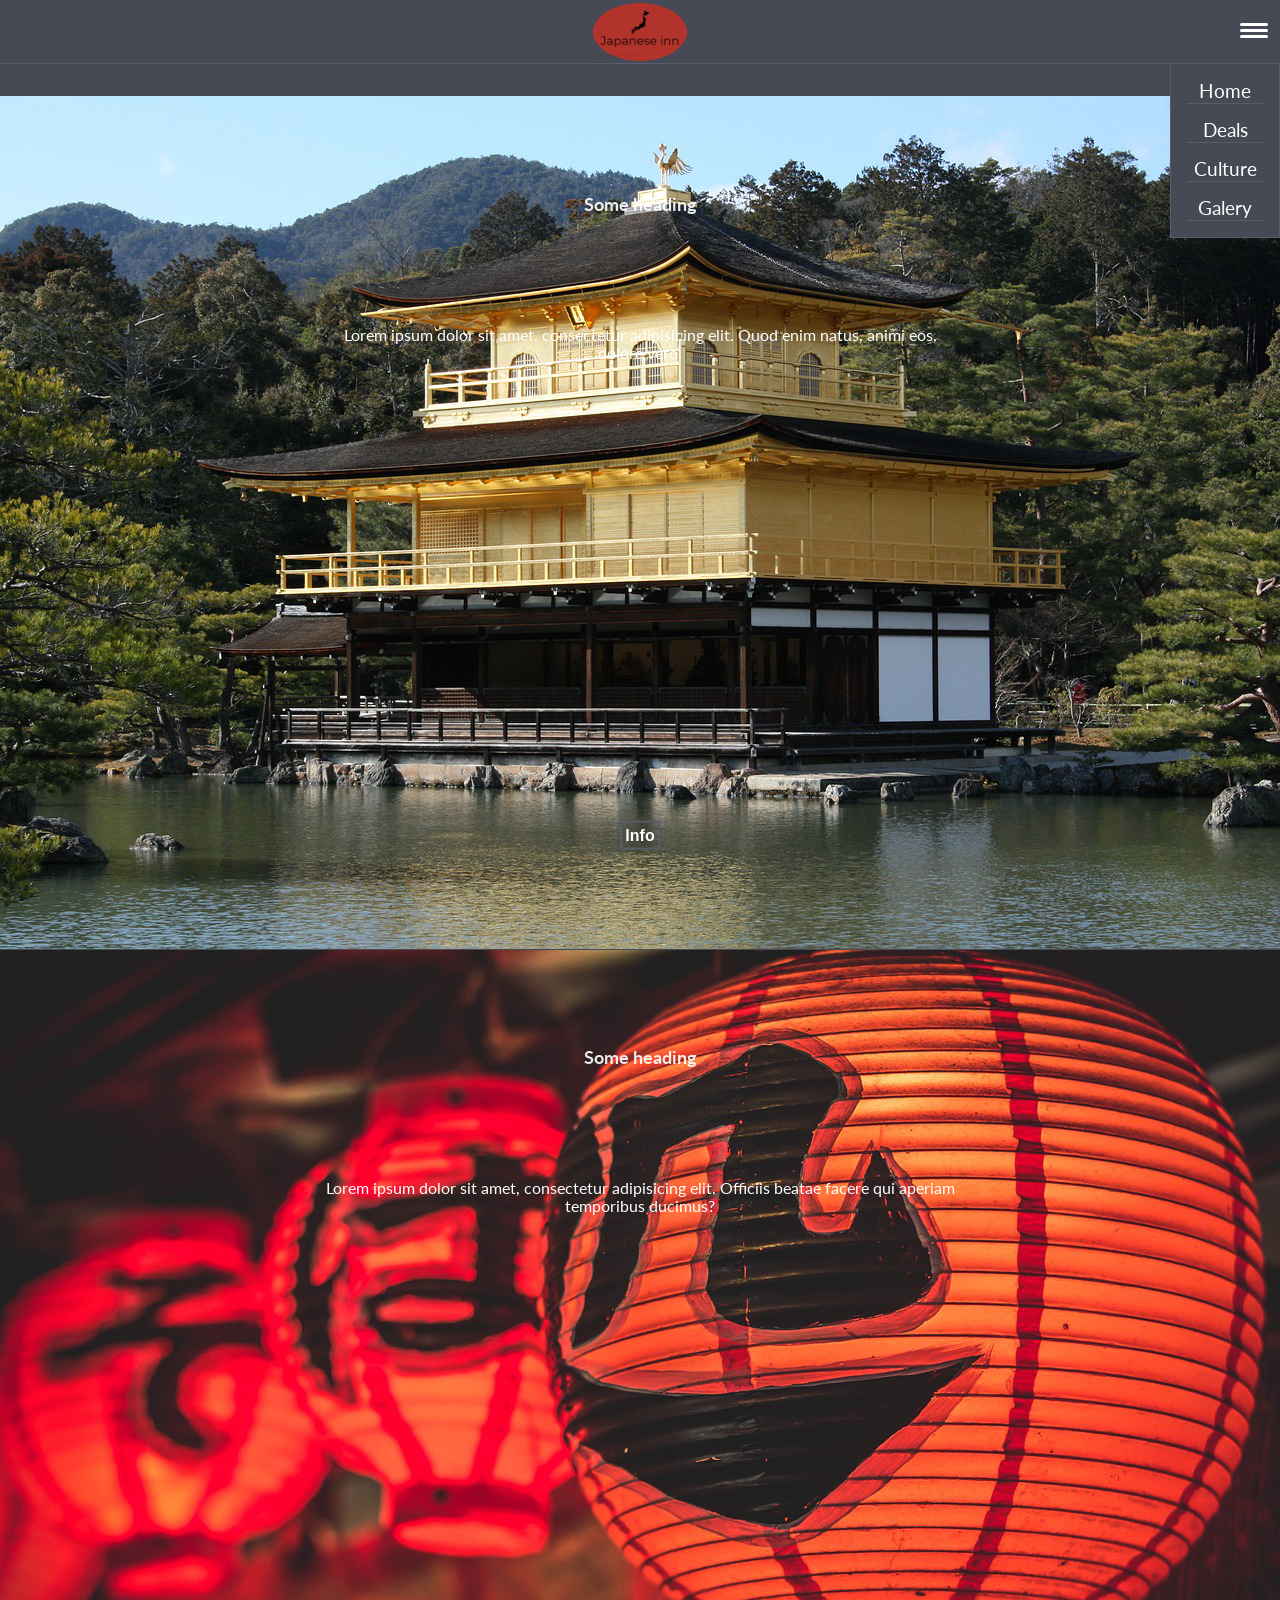
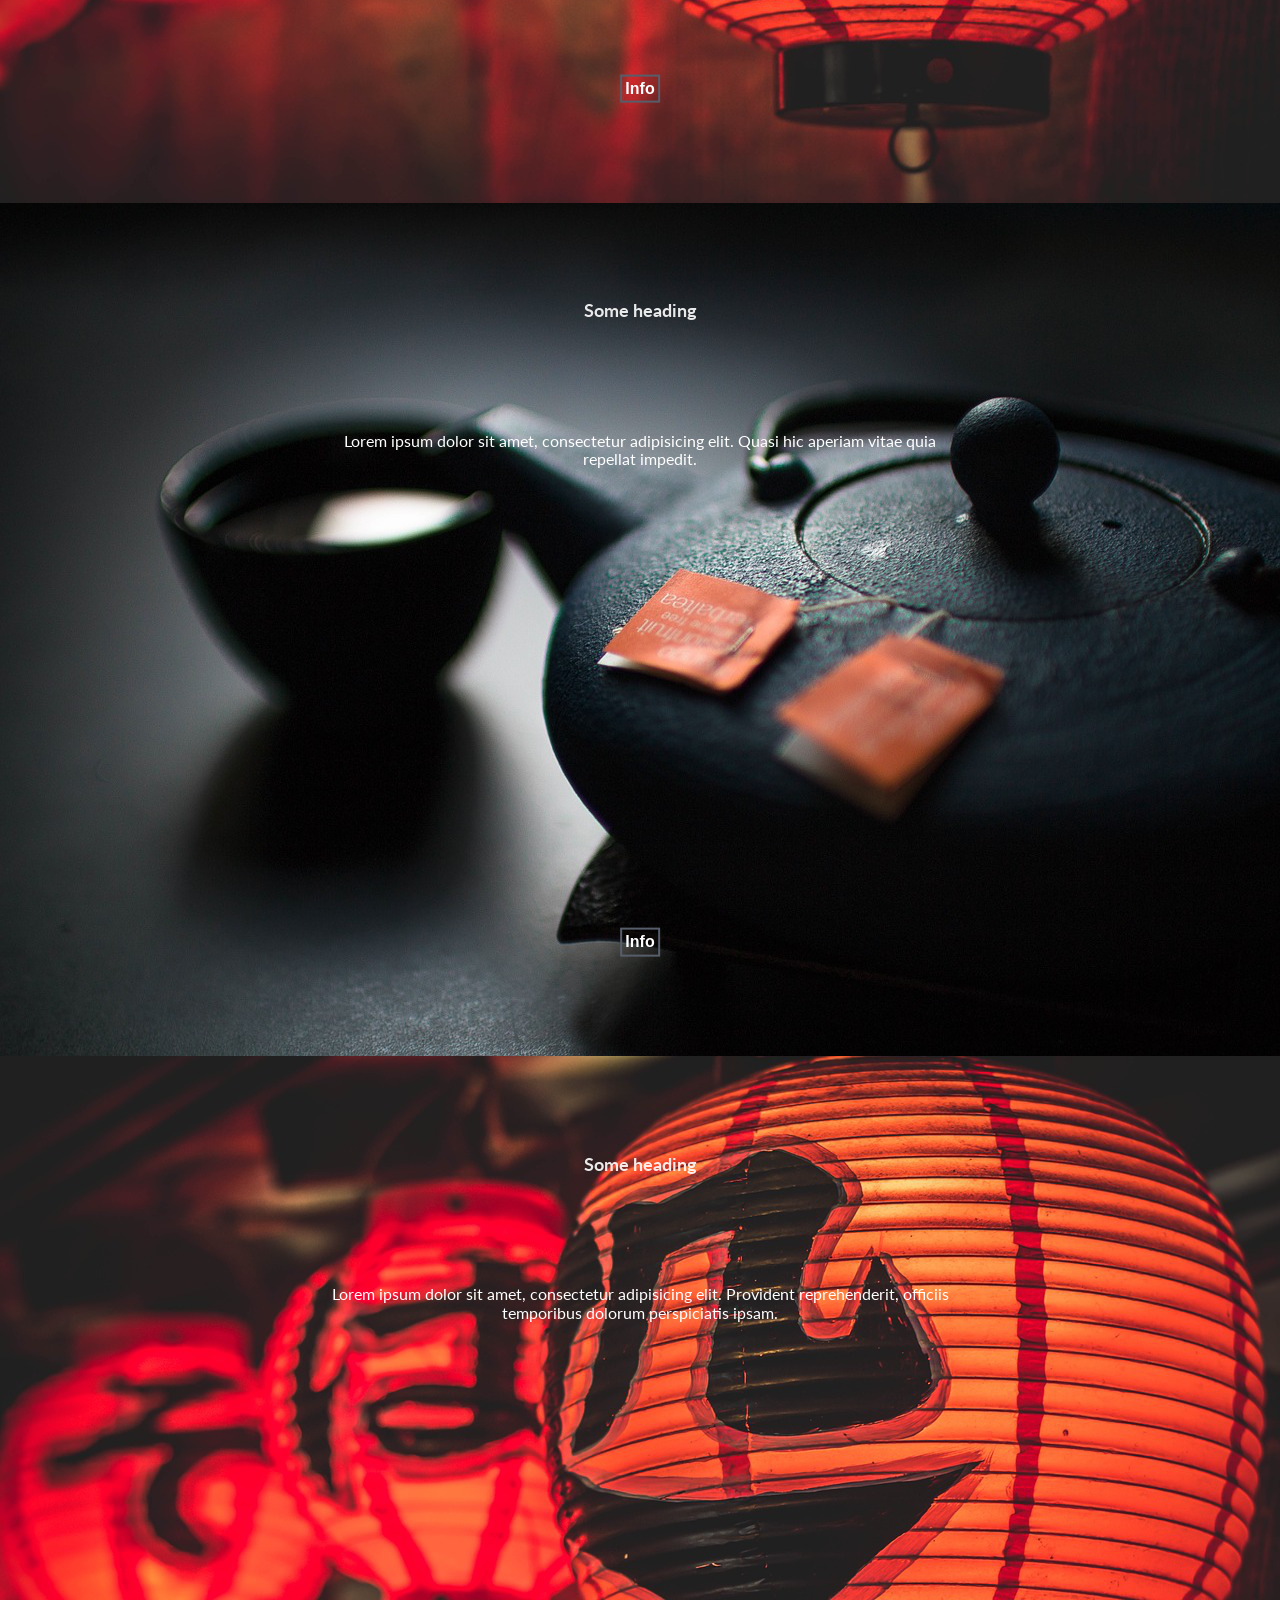
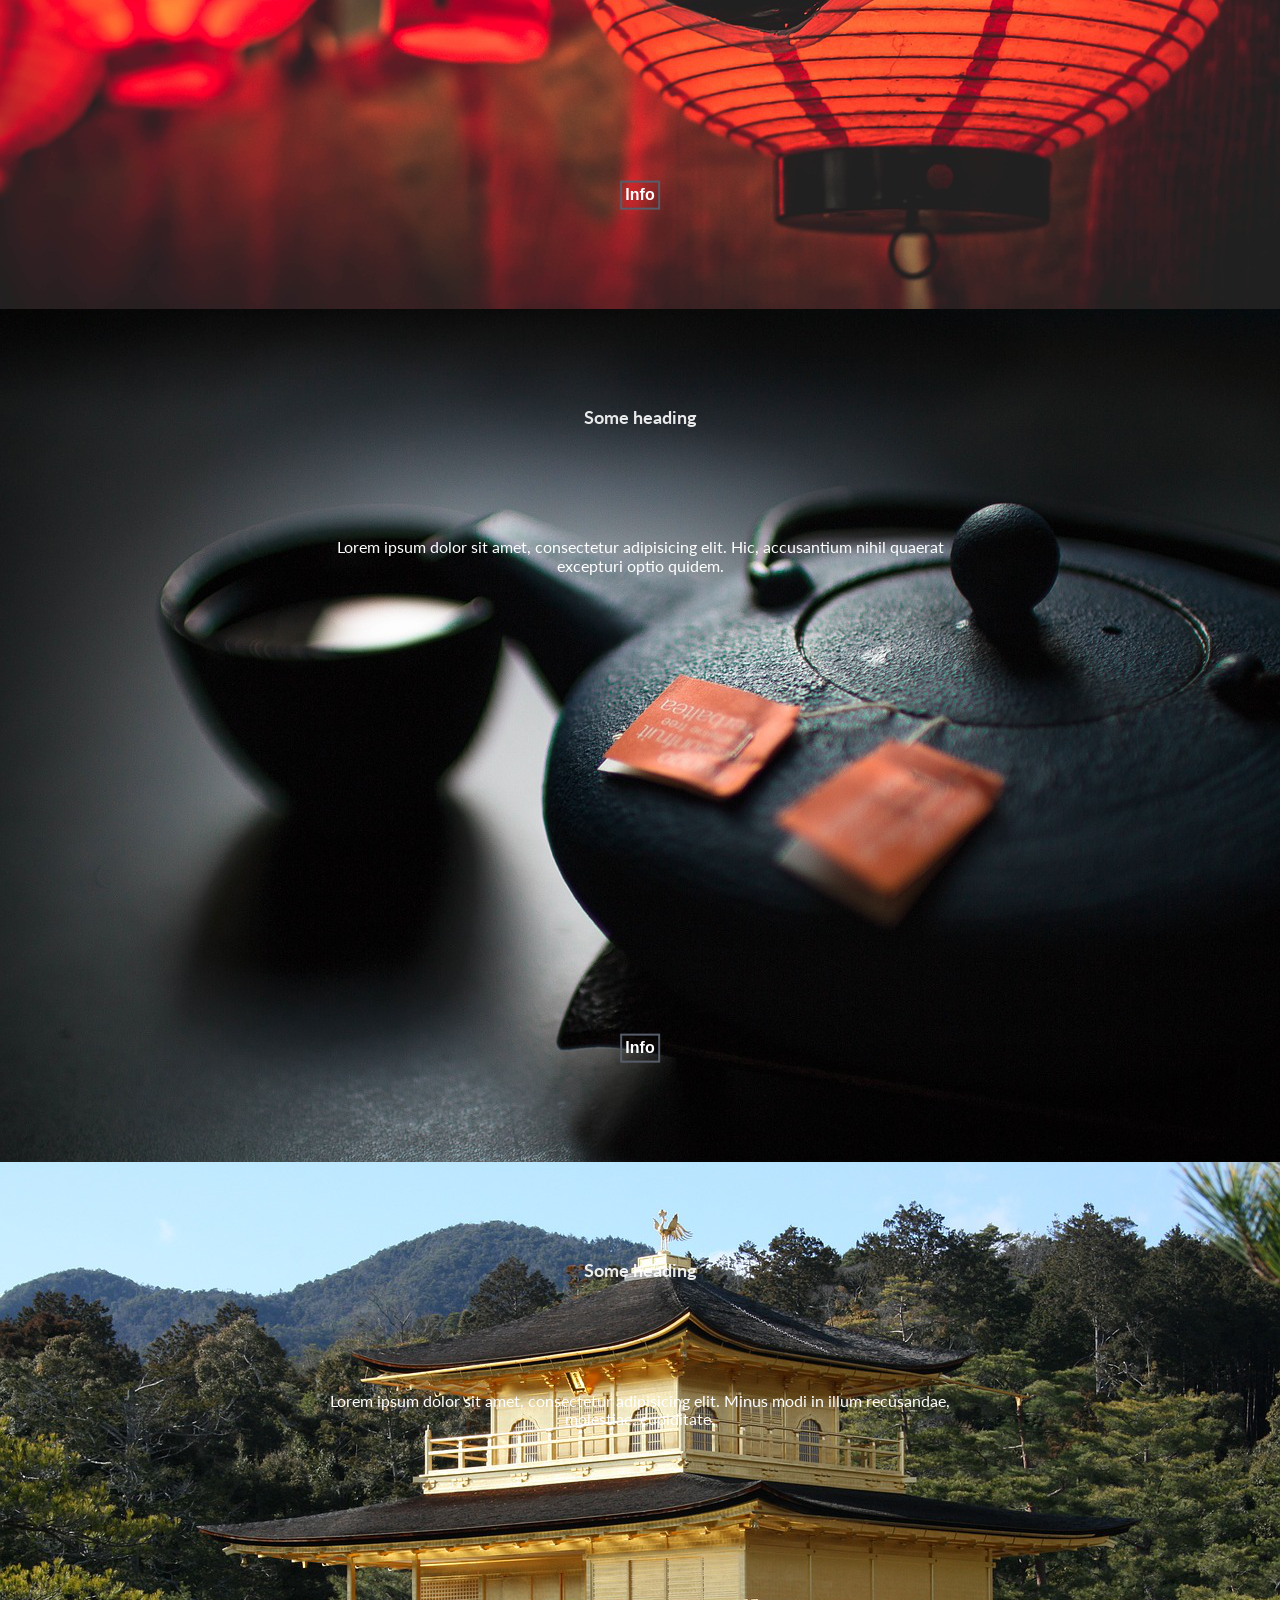
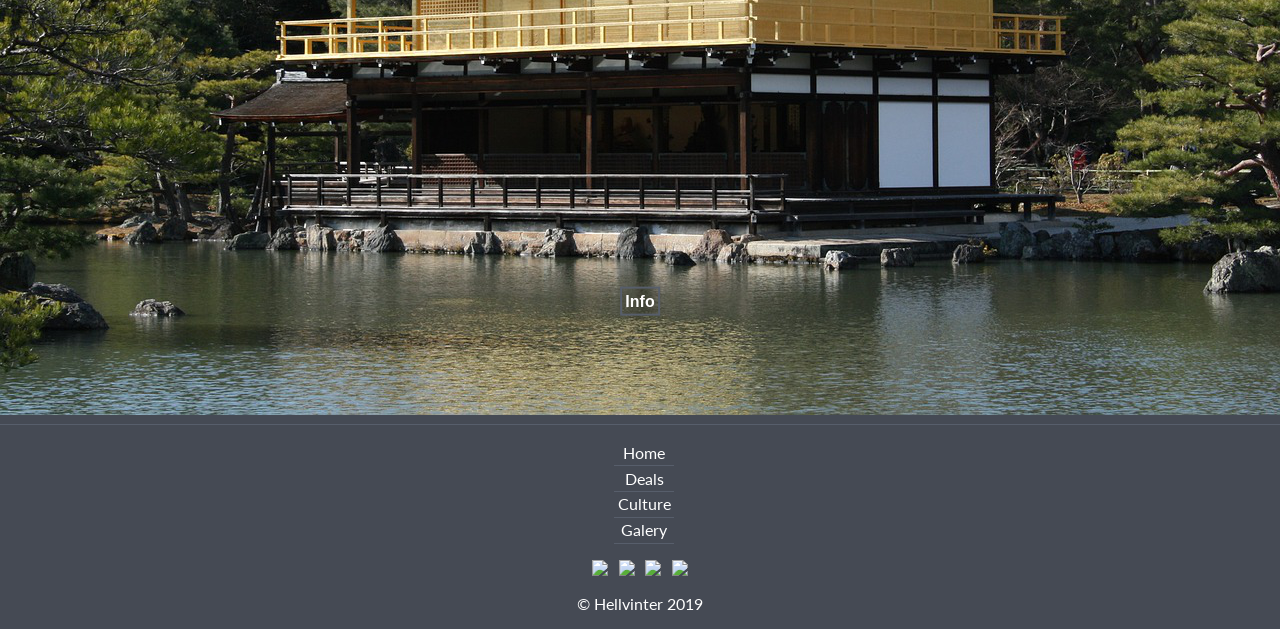
==== commit 0e203c25: "Added jquery jQuery" ====
--- a/pages/culture.html
+++ b/pages/culture.html
@@ -177,5 +177,12 @@
 	</div>
 </footer>
 
+
+<!--=========
+Adding jquery
+===========-->
+<script src="../js/jquery-3.4.1.min.js"></script>
+<script src="../js/main.js"></script>
+
 </body>
 </html>
--- a/css/style.css
+++ b/css/style.css
@@ -799,14 +799,17 @@
     bottom: 0; }
 
 .header-top {
-  background-color: #454a54; }
+  background-color: #454a54;
+  border-bottom: 1px solid #575e6b; }
 
 .logo {
-  margin: 0 auto; }
+  margin: 0 auto;
+  margin-top: .1rem;
+  margin-bottom: .1rem; }
 
 .navbar {
   position: absolute;
-  top: 3.78rem;
+  top: 4.03rem;
   right: 0;
   background-color: #454a54;
   border-left: 1px solid #575e6b;
@@ -887,8 +890,7 @@
 .more {
   padding: 1rem;
   margin-top: .5rem;
-  margin-bottom: .5rem;
-  border-bottom: 1px solid #575e6b; }
+  margin-bottom: .5rem; }
   .more #loadMore-btn {
     display: block;
     margin: 0 auto; }
@@ -901,6 +903,10 @@
 =======================*/
 #culture-main .events-item--text {
   top: 25%; }
+
+#footer {
+  border-top: 1px solid #575e6b;
+  margin-top: .5rem; }
 
 .social {
   text-align: center; }
@@ -1008,4 +1014,65 @@
   padding: .3rem;
   text-transform: uppercase; }
 
-
+/*=================================== 
+In this file I styling main content
+of deals page, such as positioning
+colors fonts etc.
+==================================*/
+.deals-main {
+  margin-top: 2rem;
+  margin-bottom: 2rem; }
+  .deals-main--heading {
+    text-align: center;
+    margin-bottom: 2rem;
+    text-transform: capitalize; }
+
+.row {
+  display: -webkit-box;
+  display: -ms-flexbox;
+  display: flex;
+  -webkit-box-orient: vertical;
+  -webkit-box-direction: normal;
+  -ms-flex-direction: column;
+  flex-direction: column; }
+  .row .deals-card {
+    margin: 0 auto;
+    margin-bottom: .3rem; }
+    .row .deals-card--heading {
+      text-align: center; }
+      .row .deals-card--heading h4 {
+        margin-bottom: -.5rem; }
+    .row .deals-card--btn {
+      display: block;
+      margin: 0 auto;
+      margin-top: .5rem;
+      margin-bottom: .5rem; }
+
+#newsletter .heading {
+  text-align: center;
+  text-transform: capitalize; }
+#newsletter .email, #newsletter .submit {
+  margin: 0 auto; }
+#newsletter .email {
+  margin-bottom: 1rem; }
+#newsletter .submit {
+  padding: .3rem; }
+
+.deals-card {
+  border-radius: 2%;
+  background-color: #575e6b;
+  color: #b8bbc1; }
+  .deals-card--heading h4 {
+    text-transform: uppercase; }
+  .deals-card--img {
+    opacity: .8; }
+  .deals-card--btn {
+    border-color: #454a54; }
+
+.galery-main {
+  margin-top: 2rem; }
+
+.galery-cards {
+  margin-bottom: .5rem; }
+
+
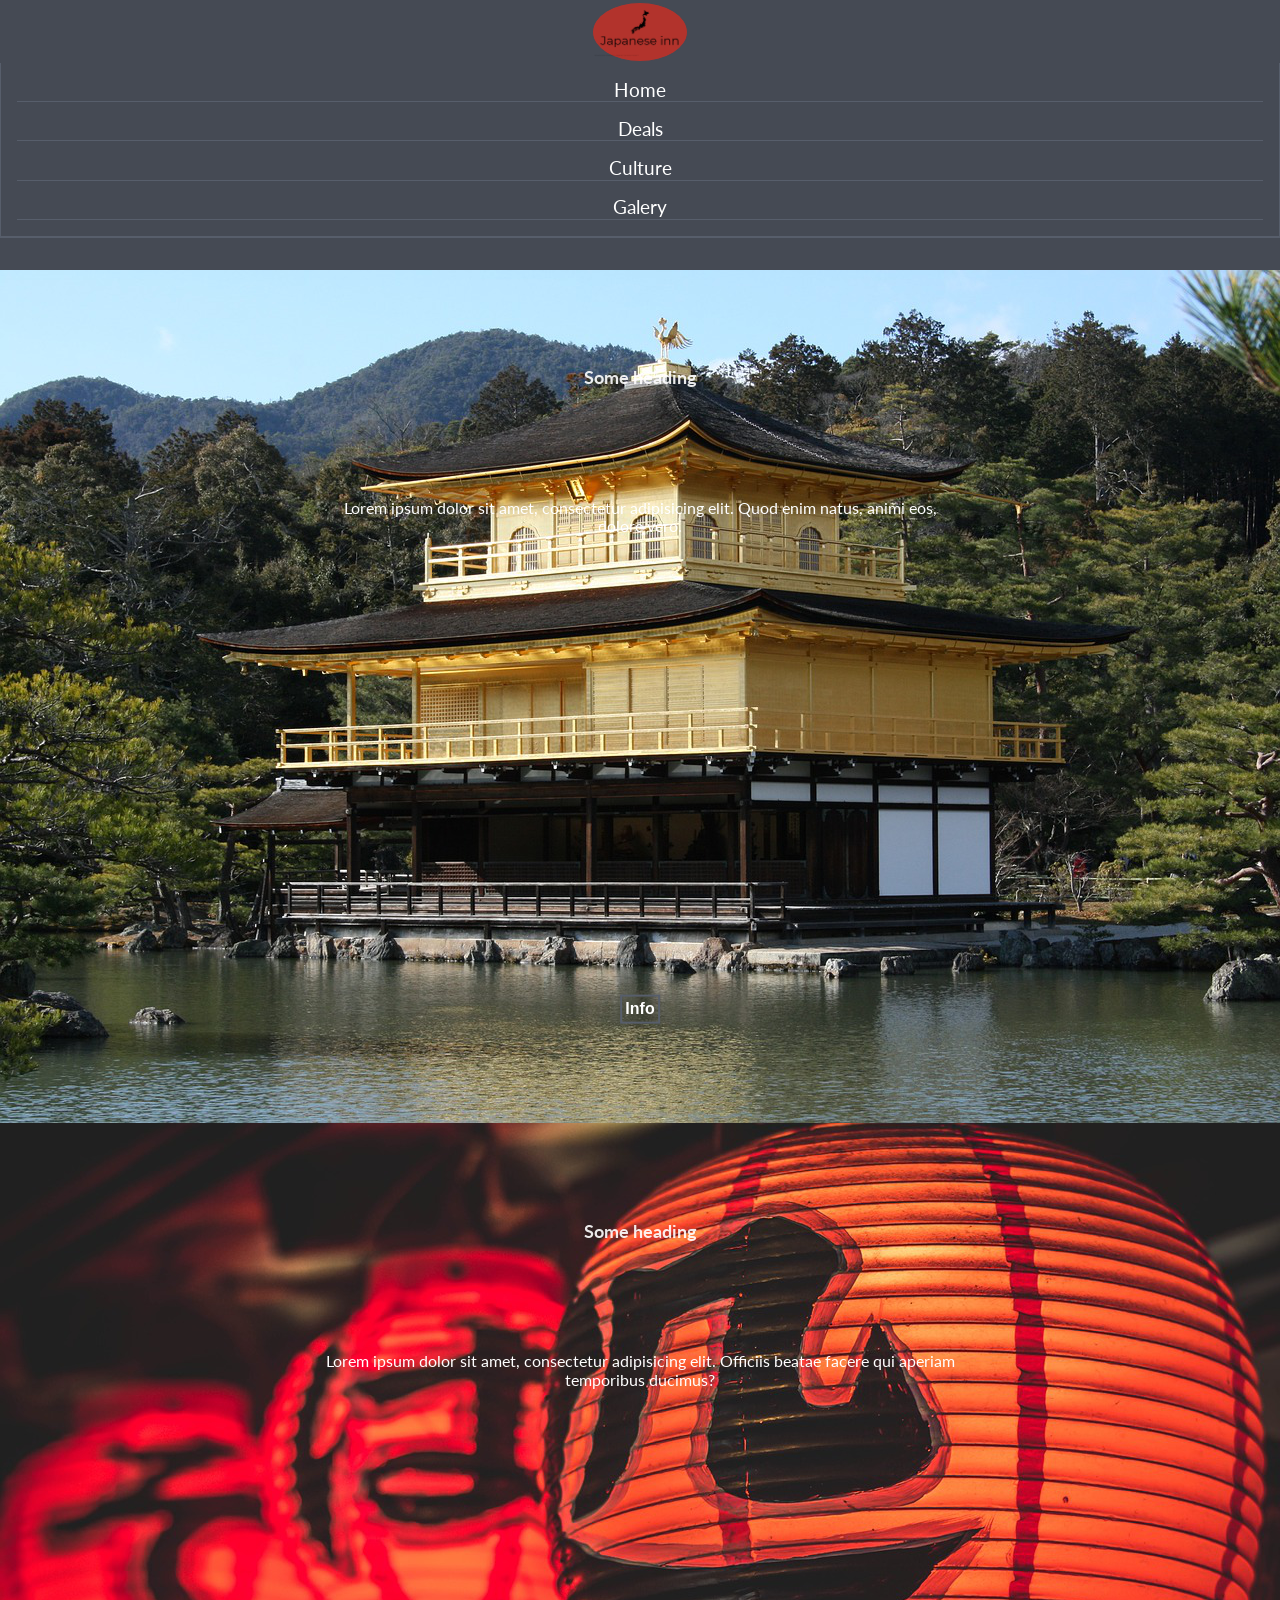
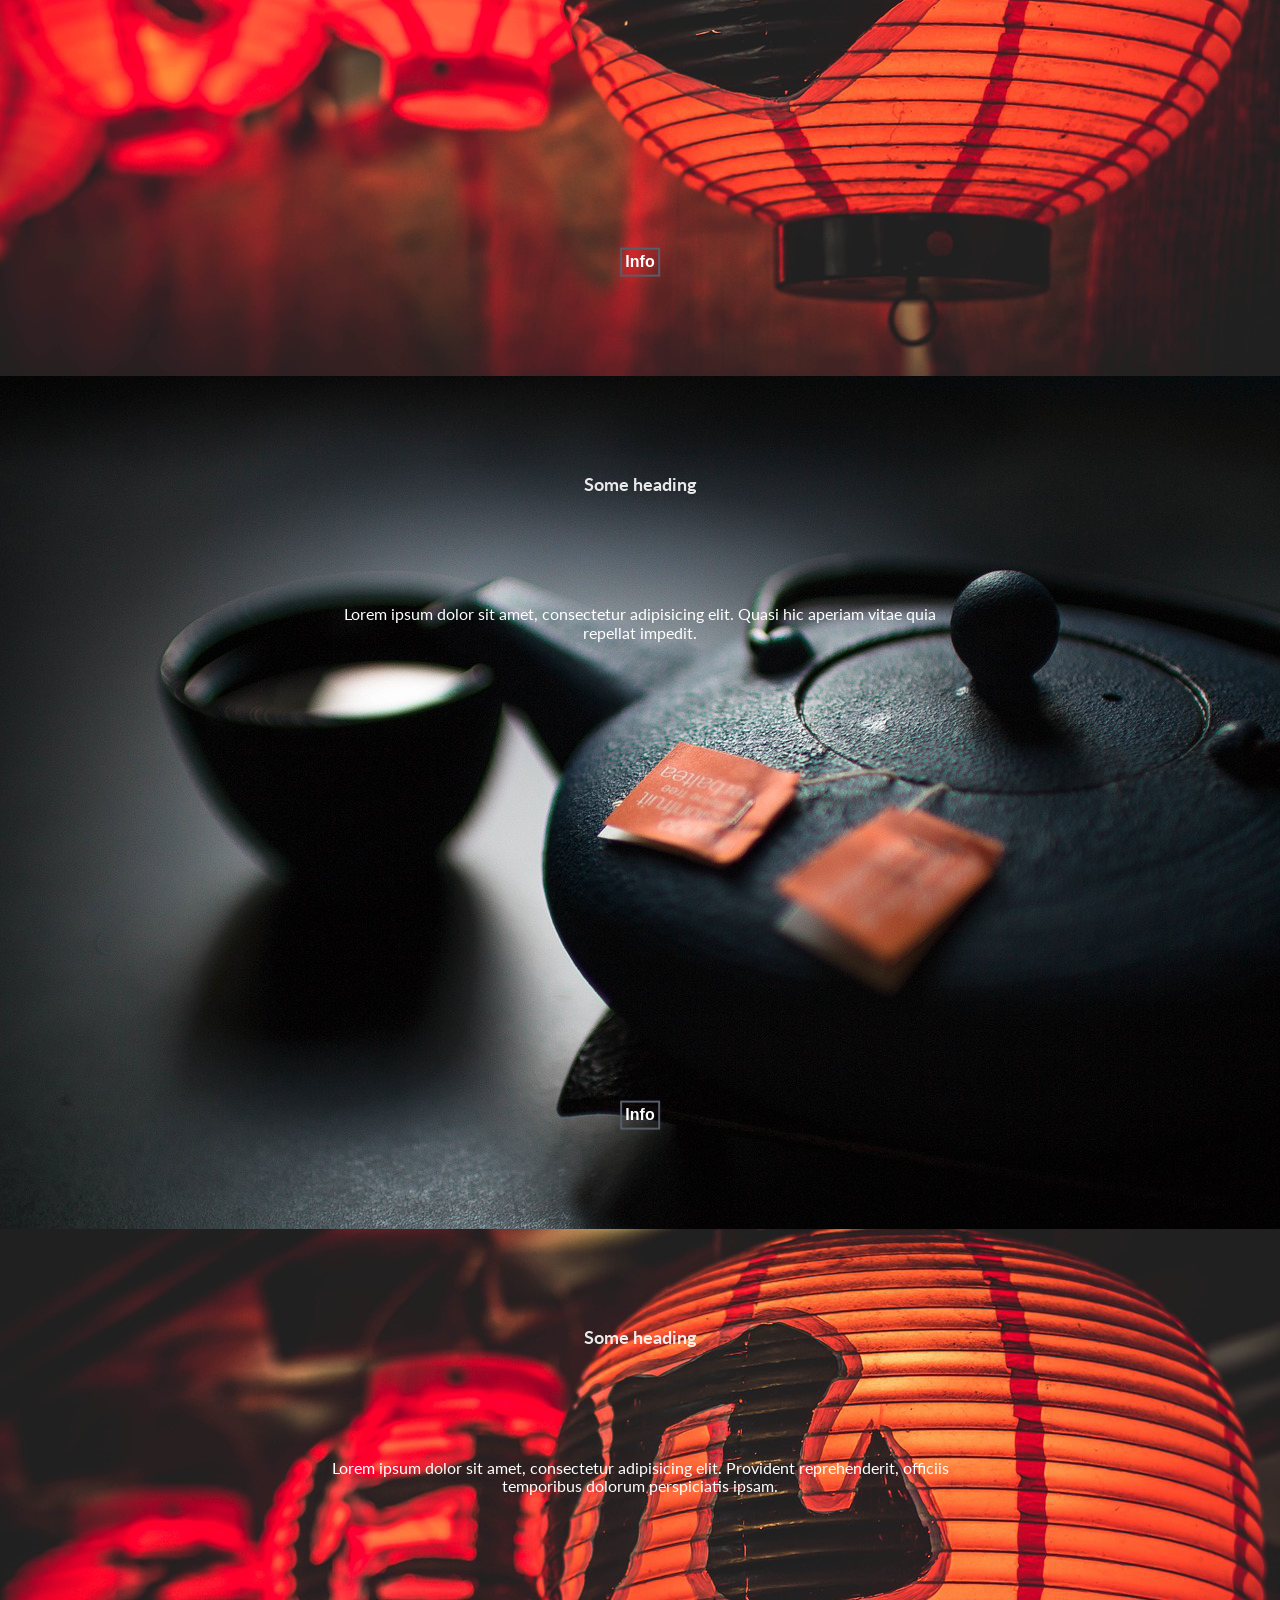
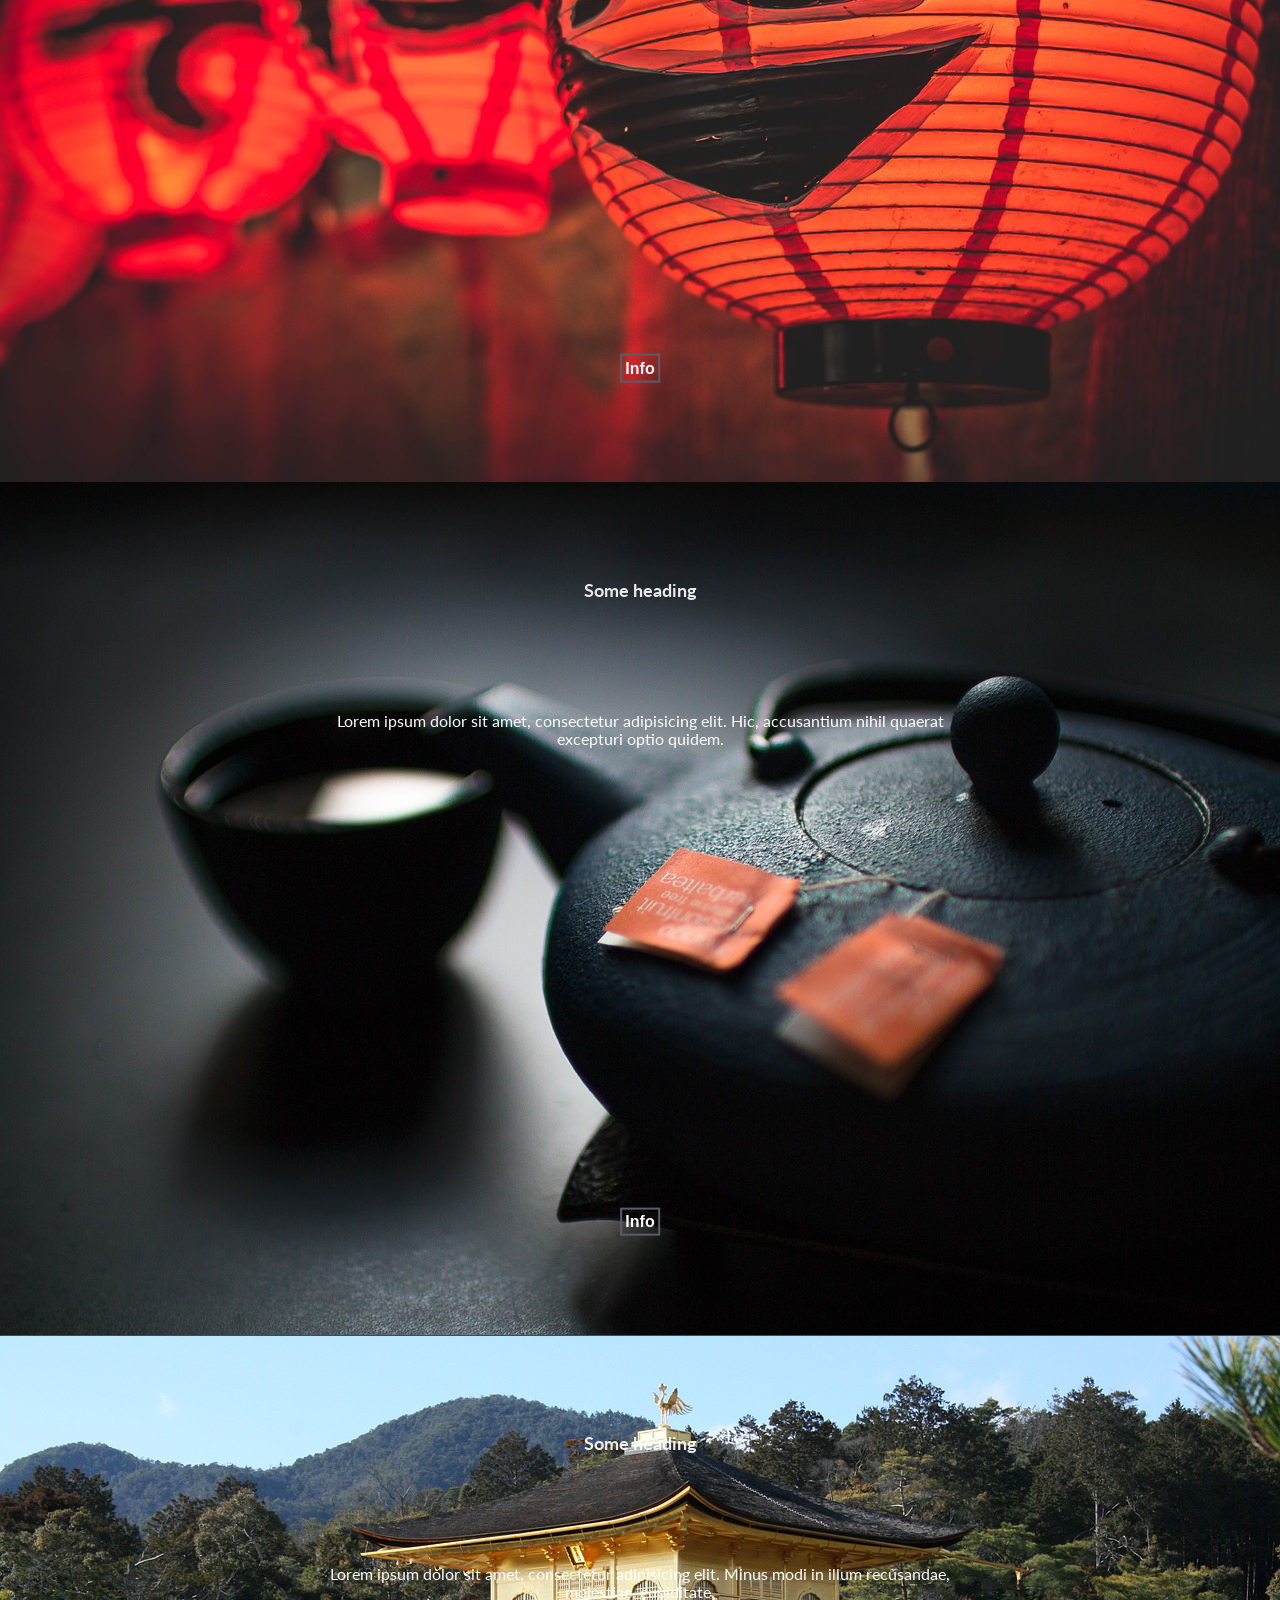
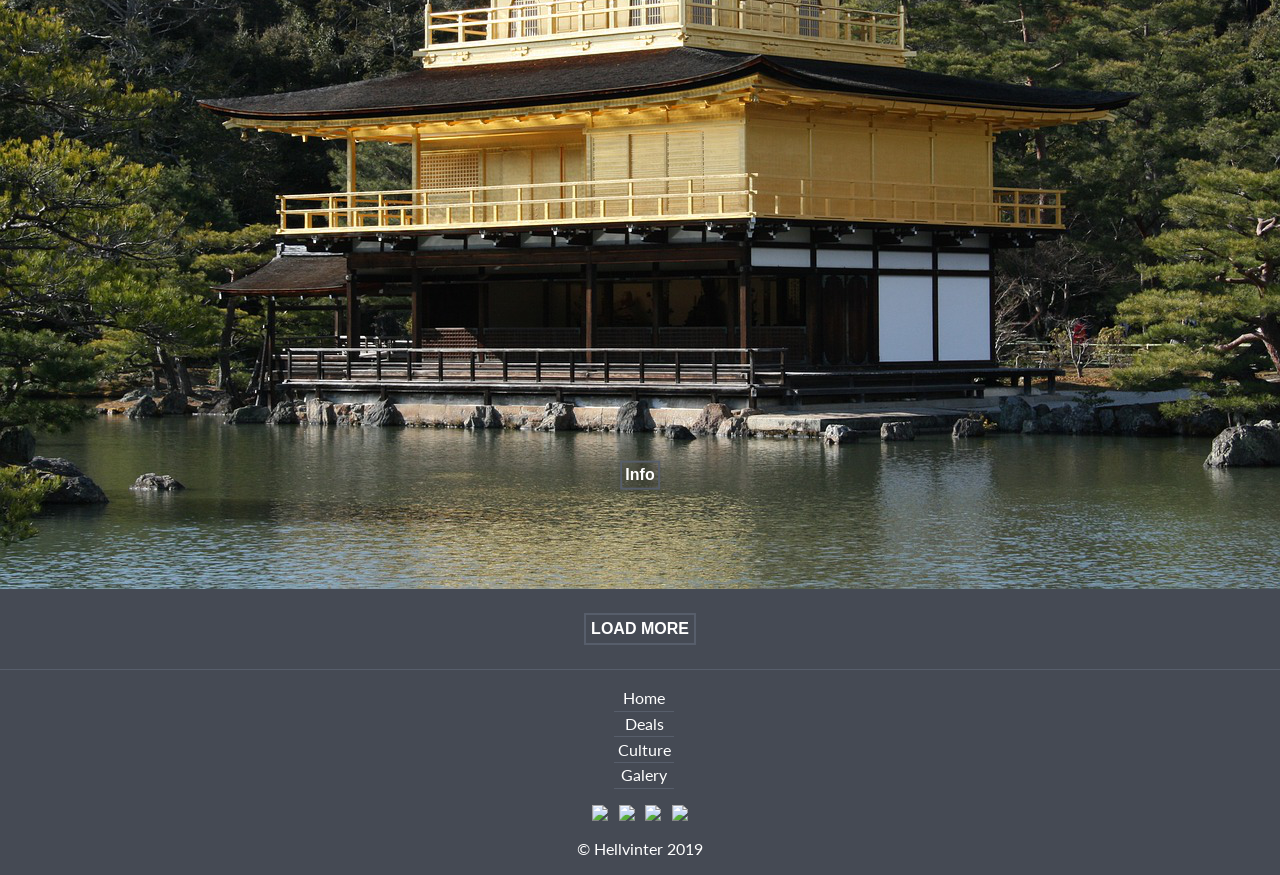
==== commit 656f630a: "Redistibuted files Redistirbuted pice of codes by files more rationatly. Now can work much more ease" ====
--- a/pages/culture.html
+++ b/pages/culture.html
@@ -101,7 +101,7 @@
 			On this page second row
 			must be showeb from start	
 			======================-->
-			<div class="grid" id="events-row2">
+			<div class="grid .events-row2--showed" id="events-row2">
 				<!-- 4th item -->
 				<div class="events-item" id="events-item4">
 					<img src="../img/culture_img_video/red-lanterns_1280x853.png" alt="Red chinese lanterns" class="events-item--img">
@@ -130,6 +130,9 @@
 					<button class="btn events-item--btn">Info</button>
 				</div>
 			</div>
+		</div>
+		<div class="more" id="more">
+			<button class="btn" id="loadMore-btn">load more</button>
 		</div>
 	</div>
 </maim>
--- a/css/style.css
+++ b/css/style.css
@@ -1,3 +1,8 @@
+/*////////////// 
+
+Not my vars below
+
+/////////////*/
 /*=========================
 Adding flexible grid system
 based on col-# class
@@ -228,6 +233,11 @@
 
   .col-xl-12 {
     width: 100%; } }
+/*///////////////
+
+Not my functions below
+
+/////////////*/
 /*! normalize.css v5.0.0 | MIT License | github.com/necolas/normalize.css */
 /**
  * 1. Change the default font family in all browsers (opinionated).
@@ -655,6 +665,23 @@
   -webkit-box-sizing: inherit;
   box-sizing: inherit; }
 
+body {
+  background: #454a54; }
+
+ul {
+  list-style: none; }
+
+a:hover {
+  text-decoration: none;
+  cursor: pointer; }
+
+img {
+  max-width: 100%;
+  height: auto; }
+
+button {
+  border: none; }
+
 /**
  * Basic styles for links
  */
@@ -663,23 +690,6 @@
   a:hover, a:active, a:focus {
     color: #222222;
     text-decoration: underline; }
-
-body {
-  background: #454a54; }
-
-ul {
-  list-style: none; }
-
-a:hover {
-  text-decoration: none;
-  cursor: pointer; }
-
-img {
-  max-width: 100%;
-  height: auto; }
-
-button {
-  border: none; }
 
 html {
   font-size: 16px; }
@@ -799,39 +809,24 @@
     bottom: 0; }
 
 .header-top {
+  position: relative;
   background-color: #454a54;
   border-bottom: 1px solid #575e6b; }
 
 .logo {
+  background: #b2332c;
+  width: 6rem;
+  height: auto;
   margin: 0 auto;
   margin-top: .1rem;
-  margin-bottom: .1rem; }
-
-.navbar {
-  position: absolute;
-  top: 4.03rem;
-  right: 0;
-  background-color: #454a54;
-  border-left: 1px solid #575e6b;
-  border-right: 1px solid #575e6b;
-  border-bottom: 1px solid #575e6b; }
-
-.menu-toggle {
-  width: 1rem;
-  height: 1rem;
-  position: absolute;
-  top: 1.8rem;
-  right: 1.5rem;
-  cursor: pointer; }
+  margin-bottom: .1rem;
+  border: 1px solid #454a54;
+  -webkit-border-radius: 50%;
+  border-radius: 50%; }
 
 /*=======================
 HOME PAGE MAIN CONTENT  
 =======================*/
-/* 
-Because about section is so small.
-I decide to write layout and style of it
-in one file 
- */
 .about {
   background-color: #575e6b; }
   .about .row {
@@ -842,7 +837,6 @@
   .about .about-content--heading {
     padding-top: 1rem;
     text-align: center;
-    position: relative;
     border-bottom: 2px solid #454a54; }
   .about .about-content--text {
     text-align: justify;
@@ -850,9 +844,6 @@
   .about #about-2 {
     background-color: #2c2c2c; }
 
-/* 
-layout of events
-*/
 .events {
   margin-top: 2rem; }
 
@@ -895,15 +886,17 @@
     display: block;
     margin: 0 auto; }
 
+/* .events-row2--hidenn {
+	display:none;
+	}
+
+.events-row2--showed {
+	display: block;
+}	 
+ */
 /*============
 Home page end 
 ============*/
-/*=======================
-CULTURE PAGE MAIN CONTENT  
-=======================*/
-#culture-main .events-item--text {
-  top: 25%; }
-
 #footer {
   border-top: 1px solid #575e6b;
   margin-top: .5rem; }
@@ -916,34 +909,94 @@
 .copyraight {
   text-align: center; }
 
-.logo {
-  background: #b2332c;
-  width: 6rem;
-  height: auto;
-  border: 1px solid #454a54;
-  -webkit-border-radius: 50%;
-  border-radius: 50%;
-  position: relative; }
-
 .navbar {
+  position: absolute;
+  top: 100%;
+  right: 0%;
   background-color: #454a54;
-  display: -webkit-box;
-  display: -ms-flexbox;
-  display: flex;
-  -webkit-box-pack: center;
-  -ms-flex-pack: center;
-  justify-content: center; }
-  .navbar .nav {
-    margin: 0;
-    padding: 0; }
-  .navbar .nav-item {
-    margin: 1rem;
-    font-size: 1.2em;
-    border-bottom: 1px solid #575e6b;
-    text-align: center; }
-  .navbar .nav-link {
-    padding: .4rem; }
-
+  border-left: 1px solid #575e6b;
+  border-right: 1px solid #575e6b;
+  border-bottom: 1px solid #575e6b;
+  -webkit-clip-path: circle(0px at top right);
+  clip-path: circle(0px at top right);
+  -webkit-transition: -webkit-clip-path ease-in-out 700ms;
+  transition: -webkit-clip-path ease-in-out 700ms;
+  -o-transition: clip-path ease-in-out 700ms;
+  transition: clip-path ease-in-out 700ms;
+  transition: clip-path ease-in-out 700ms, -webkit-clip-path ease-in-out 700ms; }
+
+.navbar--open {
+  -webkit-clip-path: circle(250% at top right);
+  clip-path: circle(250% at top right); }
+
+.nav {
+  margin: 0;
+  padding: 0; }
+
+.nav-item {
+  margin: 1rem;
+  font-size: 1.2em;
+  border-bottom: 1px solid #575e6b;
+  text-align: center; }
+
+.nav-link {
+  padding: .4rem; }
+
+.menu-toggle {
+  width: 1rem;
+  height: 1rem;
+  position: absolute;
+  top: 1.8rem;
+  right: 1.5rem;
+  cursor: pointer; }
+
+.hamburger,
+.hamburger::before,
+.hamburger::after {
+  content: '';
+  display: block;
+  background: #fff;
+  height: 3px;
+  width: 1.75em;
+  border-radius: 3px; }
+
+.hamburger::before {
+  -webkit-transform: translateY(-6px);
+  -ms-transform: translateY(-6px);
+  transform: translateY(-6px); }
+
+.hamburger::after {
+  -webkit-transform: translateY(3px);
+  -ms-transform: translateY(3px);
+  transform: translateY(3px); }
+
+.open .hamburger {
+  -webkit-transform: rotate(45deg);
+  -ms-transform: rotate(45deg);
+  transform: rotate(45deg); }
+
+.open .hamburger::before {
+  opacity: 0; }
+
+.open .hamburger::after {
+  -webkit-transform: translateY(-3px) rotate(-90deg);
+  -ms-transform: translateY(-3px) rotate(-90deg);
+  transform: translateY(-3px) rotate(-90deg); }
+
+/*========================
+	MEDIA 
+=======================*/
+@media screen and (min-width: 768px) {
+  .menu-toggle {
+    display: none; }
+
+  .navbar {
+    height: auto;
+    position: relative;
+    background: transparent;
+    float: right;
+    -webkit-clip-path: initial;
+    clip-path: initial; } }
 .footer-navbar {
   display: -webkit-box;
   display: -ms-flexbox;
@@ -957,46 +1010,6 @@
     text-align: center;
     border-bottom: 1px solid #575e6b; }
 
-.hamburger,
-.hamburger::before,
-.hamburger::after {
-  content: '';
-  display: block;
-  background: #fff;
-  height: 3px;
-  width: 1.75em;
-  border-radius: 3px; }
-
-.hamburger::before {
-  -webkit-transform: translateY(-6px);
-  -ms-transform: translateY(-6px);
-  transform: translateY(-6px); }
-
-.hamburger::after {
-  -webkit-transform: translateY(3px);
-  -ms-transform: translateY(3px);
-  transform: translateY(3px); }
-
-.open .hamburger {
-  -webkit-transform: rotate(45deg);
-  -ms-transform: rotate(45deg);
-  transform: rotate(45deg); }
-
-.open .hamburger::before {
-  opacity: 0; }
-
-.open .hamburger::after {
-  -webkit-transform: translateY(-3px) rotate(-90deg);
-  -ms-transform: translateY(-3px) rotate(-90deg);
-  transform: translateY(-3px) rotate(-90deg); }
-
-.header_togglers button {
-  border: none;
-  background: #575e6b;
-  padding: .2rem; }
-.header_togglers #arrowDown-btn {
-  float: right; }
-
 .btn {
   background: none;
   font-weight: 700;
@@ -1007,6 +1020,13 @@
   .btn:active {
     color: #b2332c; }
 
+.header_togglers button {
+  border: none;
+  background: #575e6b;
+  padding: .2rem; }
+.header_togglers #arrowDown-btn {
+  float: right; }
+
 .events-item--btn {
   padding: .2rem; }
 
@@ -1014,11 +1034,6 @@
   padding: .3rem;
   text-transform: uppercase; }
 
-/*=================================== 
-In this file I styling main content
-of deals page, such as positioning
-colors fonts etc.
-==================================*/
 .deals-main {
   margin-top: 2rem;
   margin-bottom: 2rem; }
@@ -1028,25 +1043,29 @@
     text-transform: capitalize; }
 
 .row {
-  display: -webkit-box;
-  display: -ms-flexbox;
-  display: flex;
   -webkit-box-orient: vertical;
   -webkit-box-direction: normal;
   -ms-flex-direction: column;
   flex-direction: column; }
   .row .deals-card {
+    background-color: #575e6b;
+    color: #b8bbc1;
+    border-radius: 2%;
     margin: 0 auto;
     margin-bottom: .3rem; }
     .row .deals-card--heading {
       text-align: center; }
       .row .deals-card--heading h4 {
-        margin-bottom: -.5rem; }
+        margin-bottom: -.5rem;
+        text-transform: uppercase; }
+    .row .deals-card--img {
+      opacity: .8; }
     .row .deals-card--btn {
       display: block;
       margin: 0 auto;
       margin-top: .5rem;
-      margin-bottom: .5rem; }
+      margin-bottom: .5rem;
+      border-color: #454a54; }
 
 #newsletter .heading {
   text-align: center;
@@ -1058,21 +1077,27 @@
 #newsletter .submit {
   padding: .3rem; }
 
-.deals-card {
-  border-radius: 2%;
-  background-color: #575e6b;
-  color: #b8bbc1; }
-  .deals-card--heading h4 {
-    text-transform: uppercase; }
-  .deals-card--img {
-    opacity: .8; }
-  .deals-card--btn {
-    border-color: #454a54; }
-
+/*=======================
+CULTURE PAGE MAIN CONTENT  
+=======================*/
+#culture-main .events-item--text {
+  top: 25%; }
+
+/*=======================
+		MEDIA
+=======================*/
 .galery-main {
   margin-top: 2rem; }
 
 .galery-cards {
-  margin-bottom: .5rem; }
-
-
+  margin-bottom: .5rem;
+  text-align: center; }
+
+.galery-text {
+  text-align: center; }
+
+@media screen and (max-width: 1200px) {
+  .galery-text {
+    display: none; } }
+
+
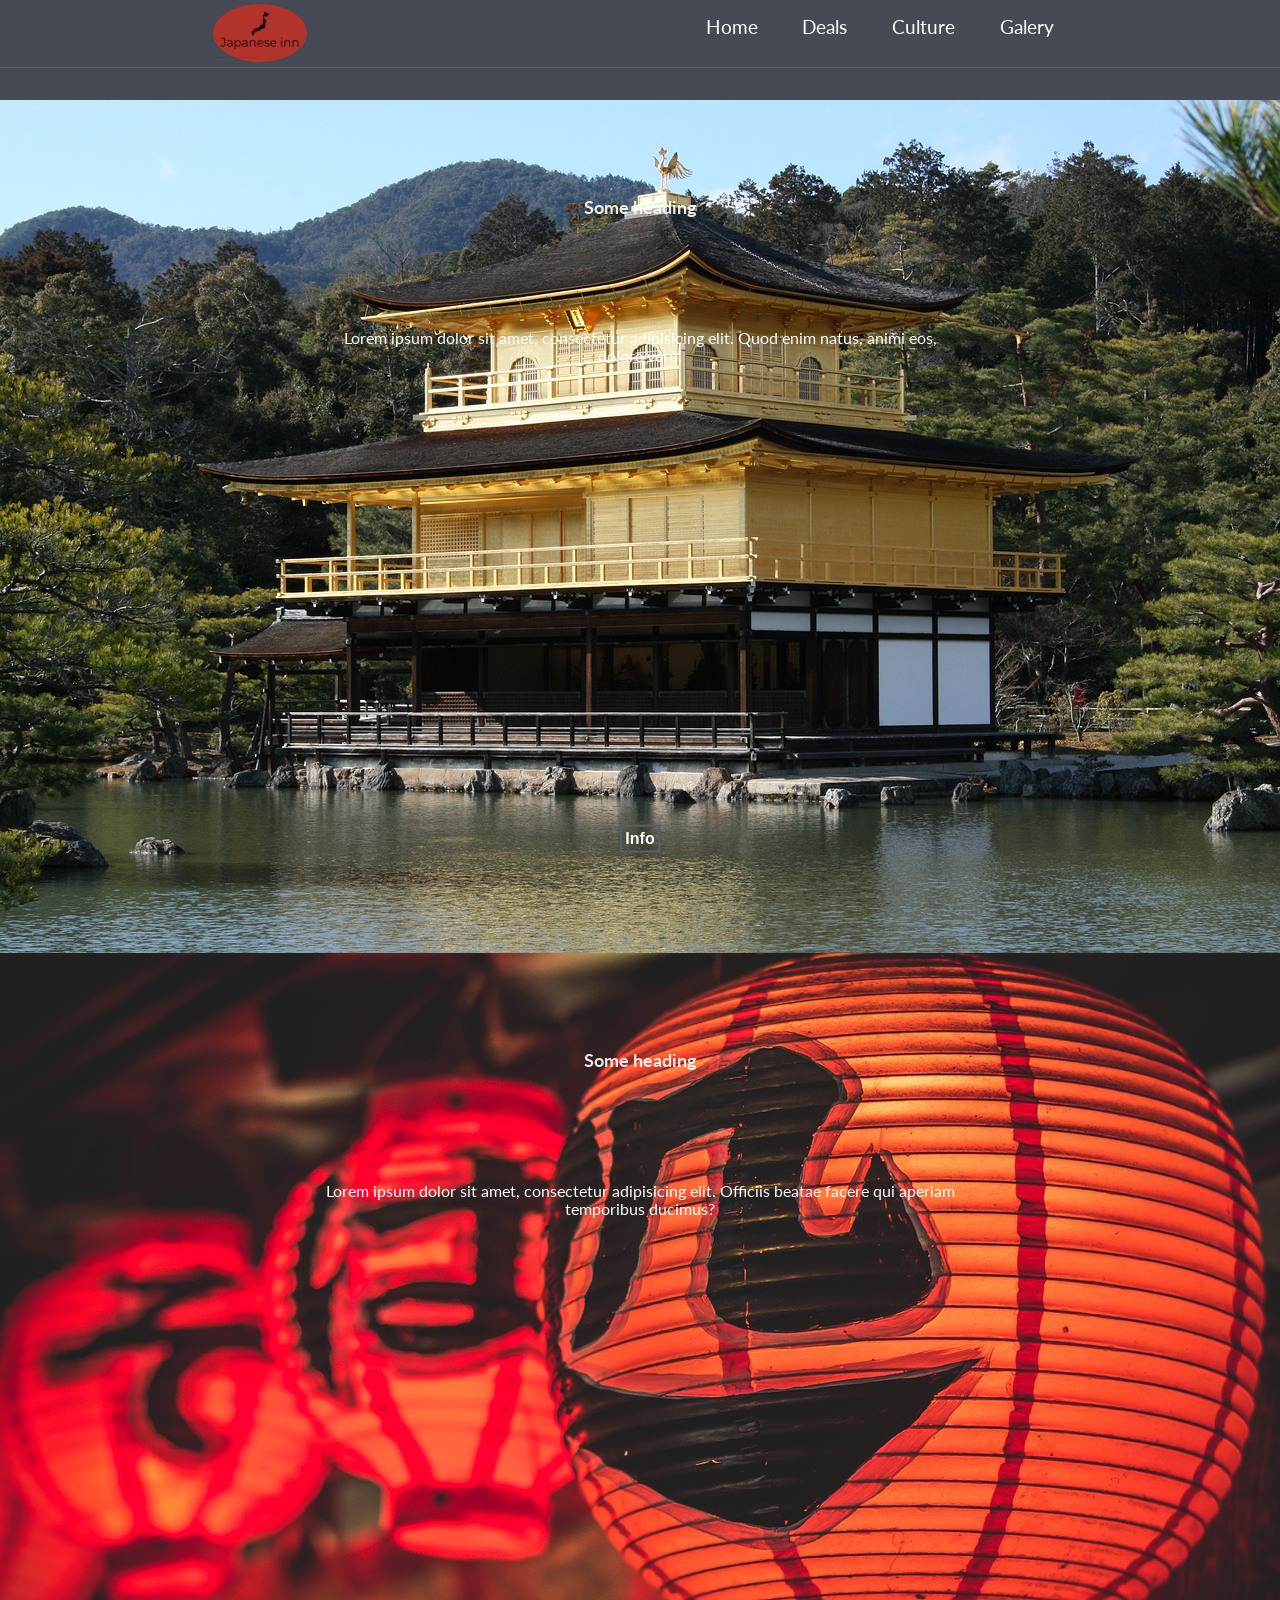
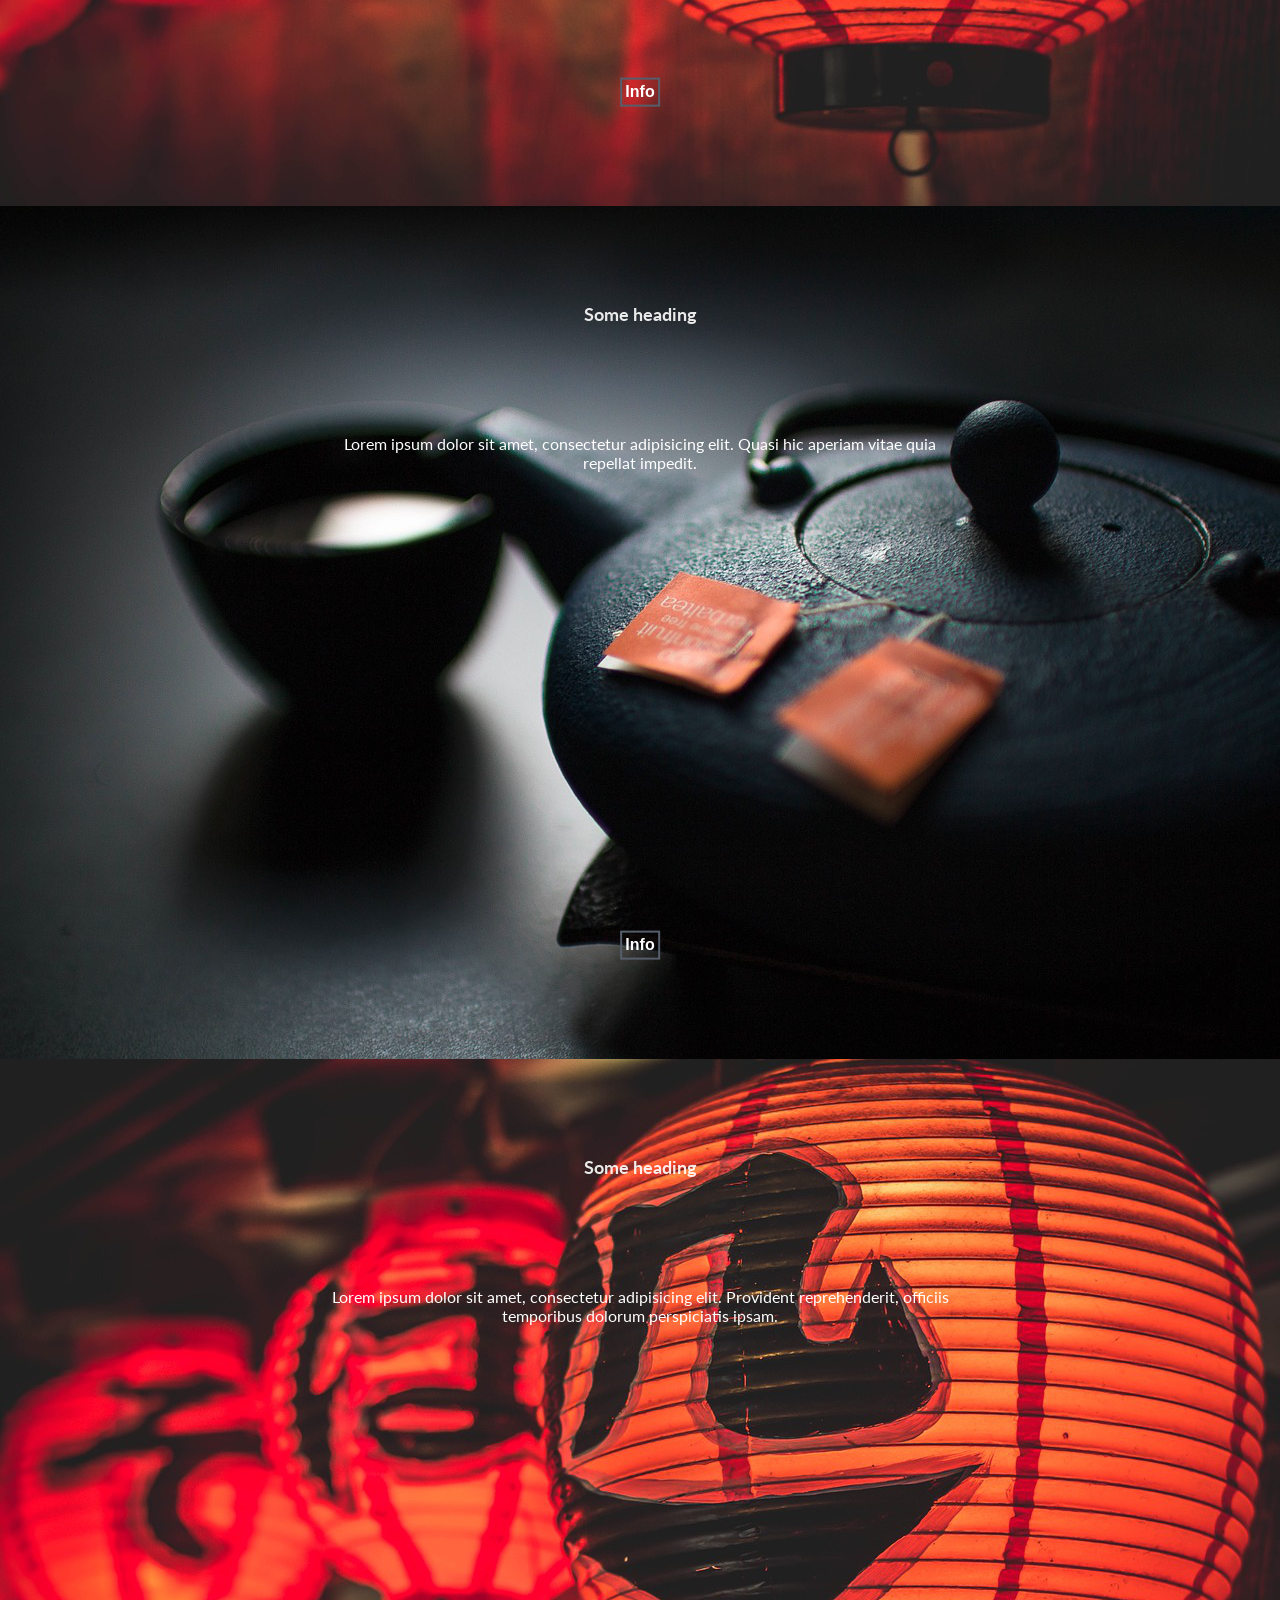
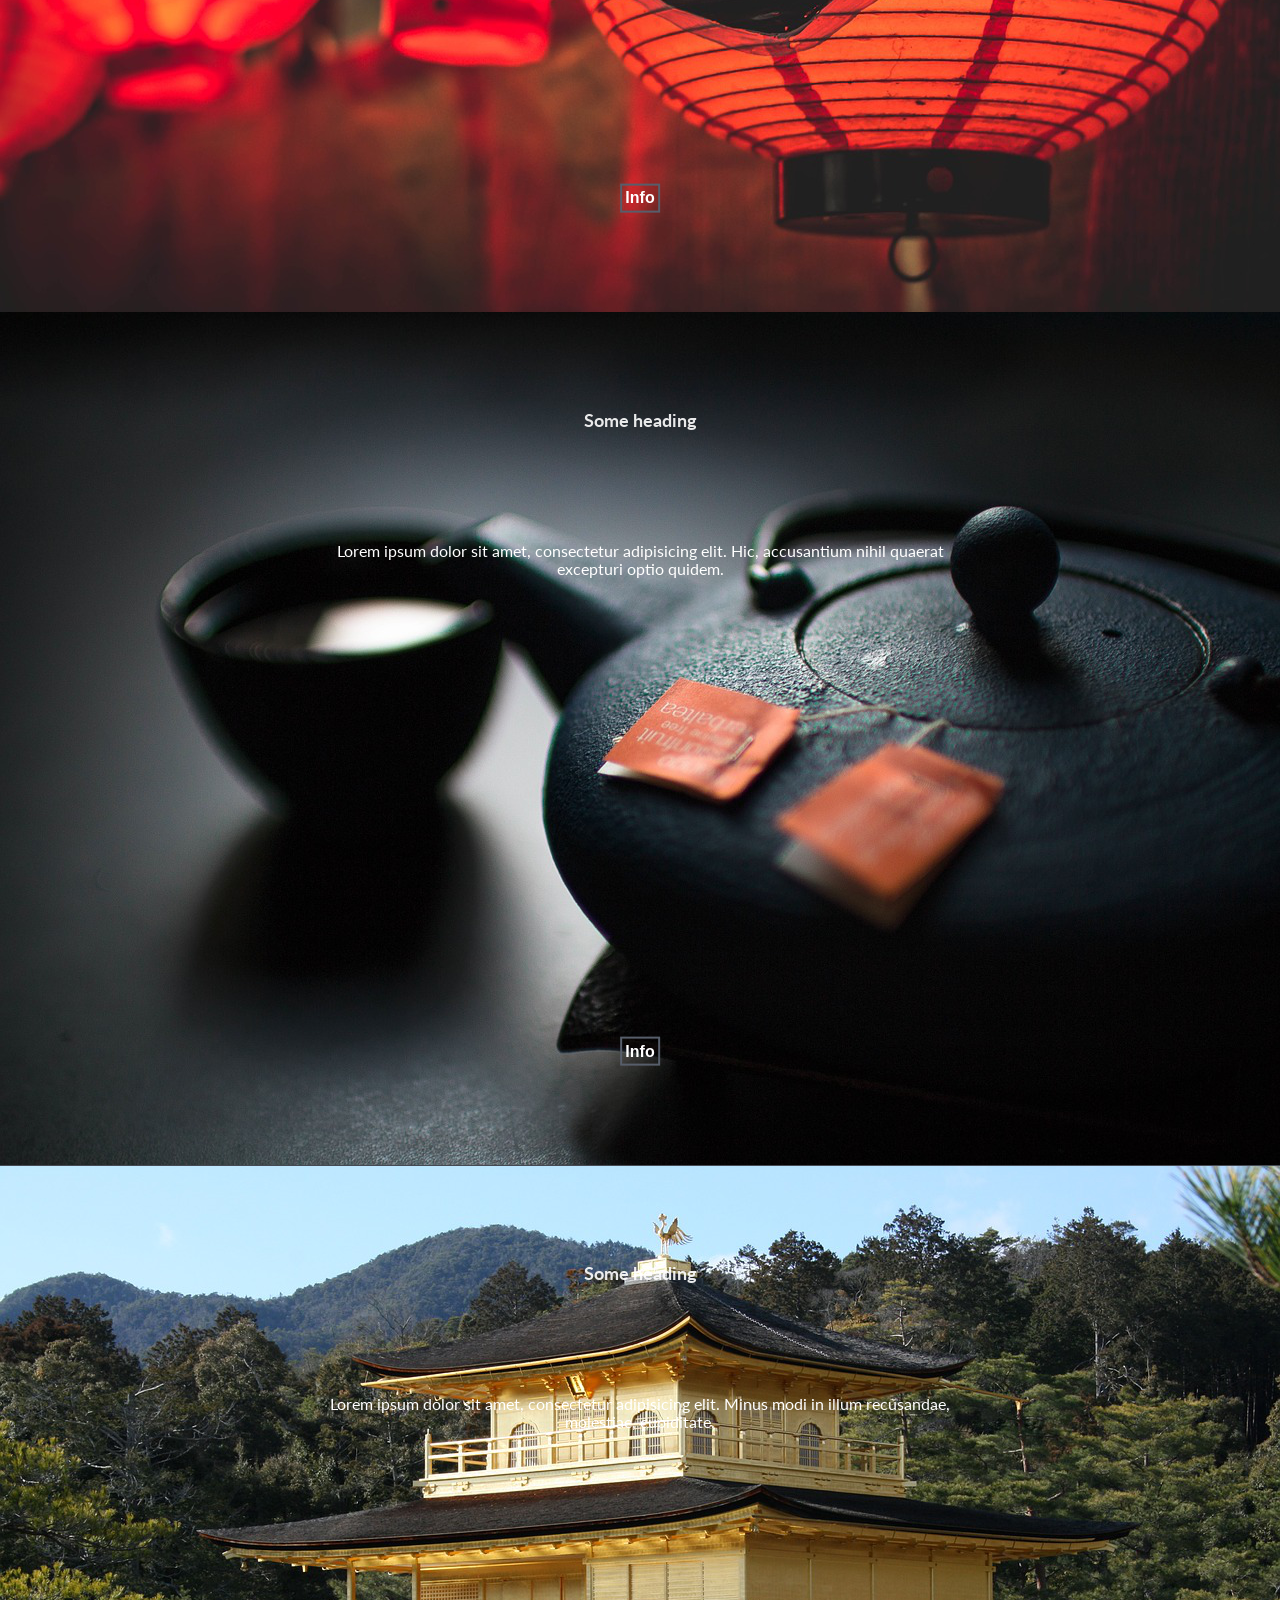
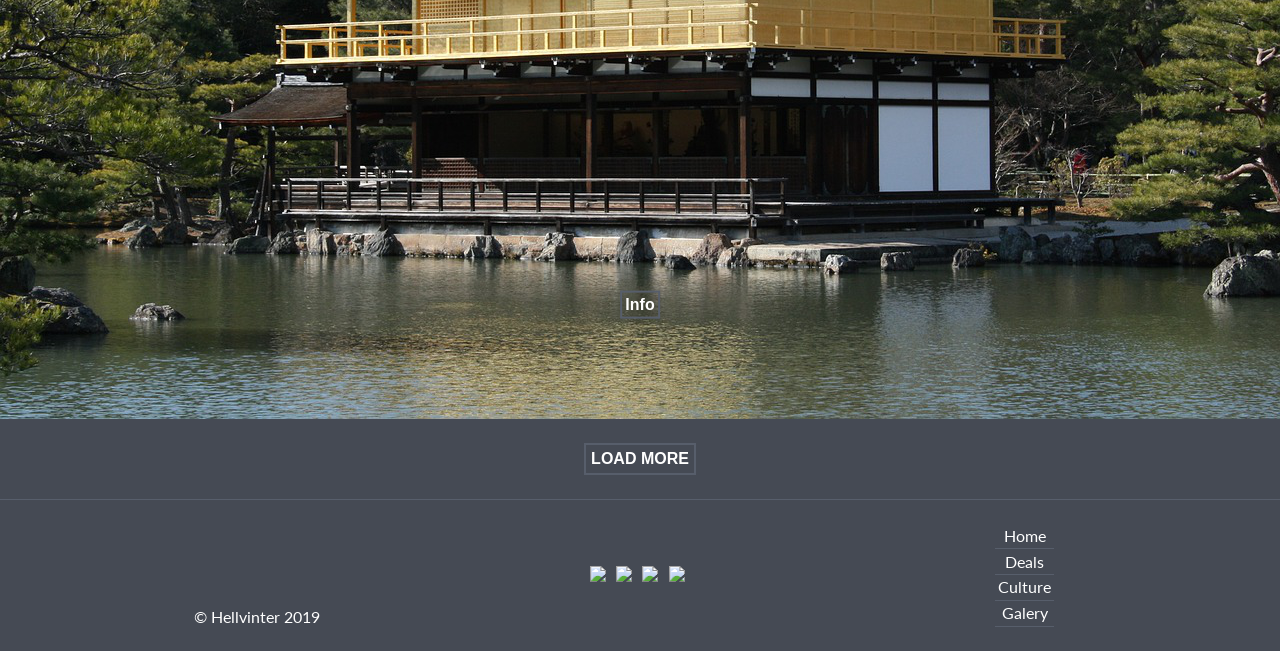
==== commit de3e33b6: "Adaptive navigation complete Was sick all week. Just warm up work for project. Made an adaptive navi" ====
--- a/pages/culture.html
+++ b/pages/culture.html
@@ -176,7 +176,7 @@
 			</a>
 		</div>
 		<!-- adding copyright -->
-		<div class="copyraight"><p>&#169; Hellvinter 2019</p></div>
+		<div class="copyright"><p>&#169; Hellvinter 2019</p></div>
 	</div>
 </footer>
 
--- a/css/style.css
+++ b/css/style.css
@@ -1,8 +1,3 @@
-/*////////////// 
-
-Not my vars below
-
-/////////////*/
 /*=========================
 Adding flexible grid system
 based on col-# class
@@ -824,6 +819,12 @@
   -webkit-border-radius: 50%;
   border-radius: 50%; }
 
+/*/////////////////// 
+		MEDIA
+///////////////////*/
+@media screen and (min-width: 768px) {
+  .logo {
+    margin: .2rem 0 .2rem 1.5rem; } }
 /*=======================
 HOME PAGE MAIN CONTENT  
 =======================*/
@@ -897,7 +898,7 @@
 /*============
 Home page end 
 ============*/
-#footer {
+.footer {
   border-top: 1px solid #575e6b;
   margin-top: .5rem; }
 
@@ -906,9 +907,47 @@
   .social-link {
     padding: .2rem; }
 
-.copyraight {
+.copyright {
   text-align: center; }
 
+/*===================
+		MEDIA
+====================*/
+@media screen and (min-width: 768px) {
+  .footer {
+    padding-top: .5rem;
+    padding-bottom: .5rem; }
+
+  .container {
+    display: -webkit-box;
+    display: -ms-flexbox;
+    display: flex;
+    -webkit-box-orient: horizontal;
+    -webkit-box-direction: normal;
+    -ms-flex-direction: row;
+    flex-direction: row;
+    -ms-flex-pack: distribute;
+    justify-content: space-around;
+    -webkit-box-align: center;
+    -ms-flex-align: center;
+    align-items: center; }
+
+  .footer-navbar {
+    -webkit-box-ordinal-group: 4;
+    -ms-flex-order: 3;
+    order: 3; }
+
+  .social {
+    -webkit-box-ordinal-group: 3;
+    -ms-flex-order: 2;
+    order: 2; }
+
+  .copyright {
+    -webkit-box-ordinal-group: 2;
+    -ms-flex-order: 1;
+    order: 1;
+    -ms-flex-item-align: end;
+    align-self: flex-end; } }
 .navbar {
   position: absolute;
   top: 100%;
@@ -987,16 +1026,36 @@
 	MEDIA 
 =======================*/
 @media screen and (min-width: 768px) {
+  .header-top .row {
+    -webkit-box-orient: horizontal;
+    -webkit-box-direction: normal;
+    -ms-flex-direction: row;
+    flex-direction: row;
+    -webkit-box-pack: justify;
+    -ms-flex-pack: justify;
+    justify-content: space-between; }
+
   .menu-toggle {
     display: none; }
 
   .navbar {
-    height: auto;
     position: relative;
-    background: transparent;
-    float: right;
     -webkit-clip-path: initial;
-    clip-path: initial; } }
+    clip-path: initial;
+    border: none;
+    margin-right: 1rem; }
+
+  .nav {
+    display: -webkit-box;
+    display: -ms-flexbox;
+    display: flex; }
+
+  .nav-item {
+    border: none; } }
+@media screen and (min-width: 1200px) {
+  .header-top .row {
+    -ms-flex-pack: distribute;
+    justify-content: space-around; } }
 .footer-navbar {
   display: -webkit-box;
   display: -ms-flexbox;
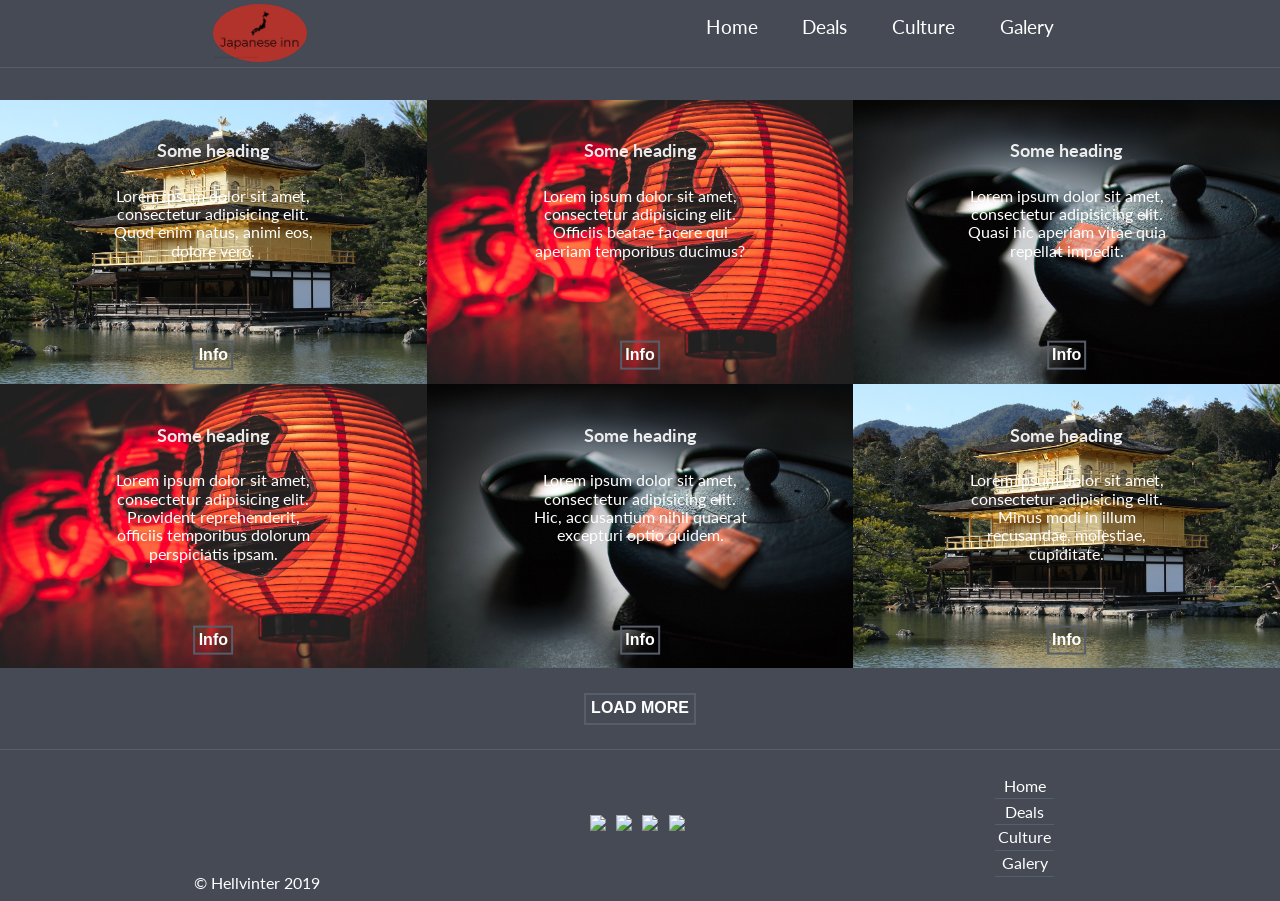
==== commit 84bee397: "Finish adaptive layout Now web page is full adaptive for any devises. Change breakpoint a littlebit." ====
--- a/pages/culture.html
+++ b/pages/culture.html
@@ -28,16 +28,16 @@
 				<nav class="navbar" id="navbar">
 					<ul class="nav" id="nav">
 						<li class="nav-item">
-							<a href="#" class="nav-link">Home</a>
+							<a href="../index.html" class="nav-link" target="_blank">Home</a>
 						</li>
 						<li class="nav-item">
-							<a href="#" class="nav-link">Deals</a>
+							<a href="deals.html" class="nav-link" target="_blank">Deals</a>
 						</li>
 						<li class="nav-item">
-							<a href="#" class="nav-link">Culture</a>
+							<a href="culture.html" class="nav-link" target="_blank">Culture</a>
 						</li>
 						<li class="nav-item">
-							<a href="#" class="nav-link">Galery</a>
+							<a href="galery.html" class="nav-link" target="_blank">Galery</a>
 						</li>
 					</ul>
 				</nav>
@@ -101,7 +101,7 @@
 			On this page second row
 			must be showeb from start	
 			======================-->
-			<div class="grid .events-row2--showed" id="events-row2">
+			<div class="grid" id="events-row2">
 				<!-- 4th item -->
 				<div class="events-item" id="events-item4">
 					<img src="../img/culture_img_video/red-lanterns_1280x853.png" alt="Red chinese lanterns" class="events-item--img">
@@ -146,37 +146,41 @@
 		<div class="nav footer-navbar" id="footer-navbar">
 			<ul class="footer-nav">
 				<li class="footer-nav--item">
-					<a href="" class="footer-nav--link">Home</a>
+					<a href="../index.html" class="footer-nav--link" target="_blank">Home</a>
 				</li>
 				<li class="footer-nav--item">
-					<a href="" class="footer-nav--link">Deals</a>
+					<a href="deals.html" class="footer-nav--link" target="_blank">Deals</a>
 				</li>
 				<li class="footer-nav--item">
-					<a href="" class="footer-nav--link">Culture</a>
+					<a href="culture.html" class="footer-nav--link" target="_blank">Culture</a>
 				</li>
 				<li class="footer-nav--item">
-					<a href="" class="footer-nav--link">Galery</a>
+					<a href="galery.html" class="footer-nav--link" target="_blank">Galery</a>
 				</li>
 			</ul>
 		</div>	
 	<!-- end of footer nav -->
 	<!-- social media -->
 		<div class="social">
-			<a href="#" class="social-link">
+			<a href="https://www.youtube.com/" class="social-link" target="_blank">
 				<img src="https://img.icons8.com/color/36/000000/youtube-play.png">
 			</a>
-			<a href="#" class="social-link">
+			<a href="https://www.facebook.com/" class="social-link" target="_blank">
 				<img src="https://img.icons8.com/color/36/000000/facebook.png">
 			</a>
-			<a href="#" class="social-link">
+			<a href="https://twitter.com/" class="social-link" target="_blank">
 				<img src="https://img.icons8.com/color/36/000000/twitter.png">
 			</a>
-			<a href="#" class="social-link">
+			<a href="https://www.instagram.com/" class="social-link" target="_blank">
 				<img src="https://img.icons8.com/color/36/000000/instagram-new.png">
 			</a>
 		</div>
 		<!-- adding copyright -->
-		<div class="copyright"><p>&#169; Hellvinter 2019</p></div>
+		<div class="copyright">
+			<a href="https://github.com/Hellvinter" target="_blank">
+			&#169; Hellvinter 2019 
+			</a>
+		</div>
 	</div>
 </footer>
 
--- a/css/style.css
+++ b/css/style.css
@@ -120,7 +120,7 @@
 
   .col-sm-12 {
     width: 100%; } }
-@media screen and (min-width: 768px) {
+@media screen and (min-width: 767.95px) {
   .col-md-1 {
     width: 8.3333333333%; }
 
@@ -156,7 +156,7 @@
 
   .col-md-12 {
     width: 100%; } }
-@media screen and (min-width: 992px) {
+@media screen and (min-width: 991.95px) {
   .col-lg-1 {
     width: 8.3333333333%; }
 
@@ -192,7 +192,7 @@
 
   .col-lg-12 {
     width: 100%; } }
-@media screen and (min-width: 1200px) {
+@media screen and (min-width: 1199.95px) {
   .col-xl-1 {
     width: 8.3333333333%; }
 
@@ -677,6 +677,9 @@
 button {
   border: none; }
 
+.hidden {
+  display: none; }
+
 /**
  * Basic styles for links
  */
@@ -692,7 +695,7 @@
 @media screen and (min-width: 320px) {
   html {
     font-size: calc(12px + 4 * ((100vw - 320px) / ($xl - 320px))); } }
-@media screen and (min-width: 1200px) {
+@media screen and (min-width: 1199.95px) {
   html {
     font-size: 16px; } }
 html {
@@ -822,7 +825,7 @@
 /*/////////////////// 
 		MEDIA
 ///////////////////*/
-@media screen and (min-width: 768px) {
+@media screen and (min-width: 767.95px) {
   .logo {
     margin: .2rem 0 .2rem 1.5rem; } }
 /*=======================
@@ -837,6 +840,7 @@
     flex-direction: column; }
   .about .about-content--heading {
     padding-top: 1rem;
+    padding-bottom: .5rem;
     text-align: center;
     border-bottom: 2px solid #454a54; }
   .about .about-content--text {
@@ -895,6 +899,20 @@
 	display: block;
 }	 
  */
+@media screen and (min-width: 991.95px) {
+  .about .row {
+    -webkit-box-orient: horizontal;
+    -webkit-box-direction: normal;
+    -ms-flex-direction: row;
+    flex-direction: row; }
+
+  .about-content--text {
+    margin-top: -.5rem; }
+
+  #events-row1, #events-row2 {
+    display: -webkit-box;
+    display: -ms-flexbox;
+    display: flex; } }
 /*============
 Home page end 
 ============*/
@@ -913,7 +931,7 @@
 /*===================
 		MEDIA
 ====================*/
-@media screen and (min-width: 768px) {
+@media screen and (min-width: 767.95px) {
   .footer {
     padding-top: .5rem;
     padding-bottom: .5rem; }
@@ -1025,7 +1043,7 @@
 /*========================
 	MEDIA 
 =======================*/
-@media screen and (min-width: 768px) {
+@media screen and (min-width: 767.95px) {
   .header-top .row {
     -webkit-box-orient: horizontal;
     -webkit-box-direction: normal;
@@ -1052,7 +1070,7 @@
 
   .nav-item {
     border: none; } }
-@media screen and (min-width: 1200px) {
+@media screen and (min-width: 1199.95px) {
   .header-top .row {
     -ms-flex-pack: distribute;
     justify-content: space-around; } }
@@ -1101,50 +1119,76 @@
     margin-bottom: 2rem;
     text-transform: capitalize; }
 
-.row {
+#deals-card--row1, #deals-card--row2 {
+  display: -webkit-box;
+  display: -ms-flexbox;
+  display: flex;
   -webkit-box-orient: vertical;
   -webkit-box-direction: normal;
   -ms-flex-direction: column;
-  flex-direction: column; }
-  .row .deals-card {
-    background-color: #575e6b;
-    color: #b8bbc1;
-    border-radius: 2%;
+  flex-direction: column;
+  -ms-flex-wrap: no-wrap;
+  flex-wrap: no-wrap; }
+
+.deals-card {
+  background-color: #575e6b;
+  color: #b8bbc1;
+  border-radius: 2%;
+  margin: 0 auto;
+  margin-right: .2rem;
+  margin-bottom: .3rem; }
+  .deals-card--heading {
+    text-align: center; }
+    .deals-card--heading h4 {
+      margin-bottom: -.5rem;
+      text-transform: uppercase; }
+  .deals-card--img {
+    opacity: .8; }
+  .deals-card--btn {
+    display: block;
     margin: 0 auto;
-    margin-bottom: .3rem; }
-    .row .deals-card--heading {
-      text-align: center; }
-      .row .deals-card--heading h4 {
-        margin-bottom: -.5rem;
-        text-transform: uppercase; }
-    .row .deals-card--img {
-      opacity: .8; }
-    .row .deals-card--btn {
-      display: block;
-      margin: 0 auto;
-      margin-top: .5rem;
-      margin-bottom: .5rem;
-      border-color: #454a54; }
-
+    margin-top: .5rem;
+    margin-bottom: .5rem;
+    border-color: #454a54; }
+
+#newsletter .row {
+  -webkit-box-pack: center;
+  -ms-flex-pack: center;
+  justify-content: center; }
 #newsletter .heading {
   text-align: center;
   text-transform: capitalize; }
-#newsletter .email, #newsletter .submit {
-  margin: 0 auto; }
 #newsletter .email {
-  margin-bottom: 1rem; }
+  border: 3px solid #575e6b;
+  border-radius: 10%;
+  margin-top: .5rem;
+  margin-right: .5rem;
+  margin-bottom: .5rem; }
 #newsletter .submit {
-  padding: .3rem; }
-
+  padding: .5rem; }
+
+@media screen and (min-width: 991.95px) {
+  .deals-main .row {
+    -ms-flex-wrap: wrap;
+    flex-wrap: wrap; }
+
+  #deals-card--row1, #deals-card--row2 {
+    -webkit-box-orient: horizontal;
+    -webkit-box-direction: normal;
+    -ms-flex-direction: row;
+    flex-direction: row; }
+
+  .deals-card {
+    margin-right: .5rem;
+    margin-bottom: .5rem; } }
 /*=======================
 CULTURE PAGE MAIN CONTENT  
 =======================*/
 #culture-main .events-item--text {
   top: 25%; }
-
-/*=======================
-		MEDIA
-=======================*/
+#culture-main .events-item--btn {
+  bottom: 0; }
+
 .galery-main {
   margin-top: 2rem; }
 
@@ -1155,8 +1199,96 @@
 .galery-text {
   text-align: center; }
 
-@media screen and (max-width: 1200px) {
+@media screen and (max-width: 991.95px) {
   .galery-text {
     display: none; } }
-
-
+@media screen and (min-width: 991.95px) {
+  #galery-cards1 {
+    grid-area: img1; }
+
+  #galery-cards2 {
+    grid-area: img2; }
+
+  #galery-cards3 {
+    grid-area: img3; }
+
+  #galery-cards4 {
+    grid-area: img4; }
+
+  #galery-cards5 {
+    grid-area: img5; }
+
+  #galery-cards6 {
+    grid-area: img6; }
+
+  #galery-cards7 {
+    grid-area: img7; }
+
+  #galery-text1 {
+    grid-area: text1; }
+
+  #galery-text2 {
+    grid-area: text2; }
+
+  .grid-container {
+    display: -ms-grid;
+    display: grid;
+    -ms-grid-columns: (1fr)[3];
+    grid-template-columns: repeat(3, 1fr);
+    -ms-grid-rows: auto;
+    grid-template-rows: auto;
+    grid-template-areas: "img1 img2 img3" "text1 img4 text2" "img5 img6 img7"; }
+
+  .galery-cards {
+    margin-bottom: -.2rem; }
+
+  .galery-text {
+    display: -webkit-box;
+    display: -ms-flexbox;
+    display: flex;
+    -webkit-box-pack: center;
+    -ms-flex-pack: center;
+    justify-content: center;
+    -webkit-box-align: center;
+    -ms-flex-align: center;
+    align-items: center;
+    padding: .5rem; } }
+@media screen and (min-width: 991.95px) {
+
+  #galery-cards1 {
+    -ms-grid-row: 1;
+    -ms-grid-column: 1; }
+
+  #galery-cards2 {
+    -ms-grid-row: 1;
+    -ms-grid-column: 2; }
+
+  #galery-cards3 {
+    -ms-grid-row: 1;
+    -ms-grid-column: 3; }
+
+  #galery-cards4 {
+    -ms-grid-row: 2;
+    -ms-grid-column: 2; }
+
+  #galery-cards5 {
+    -ms-grid-row: 3;
+    -ms-grid-column: 1; }
+
+  #galery-cards6 {
+    -ms-grid-row: 3;
+    -ms-grid-column: 2; }
+
+  #galery-cards7 {
+    -ms-grid-row: 3;
+    -ms-grid-column: 3; }
+
+  #galery-text1 {
+    -ms-grid-row: 2;
+    -ms-grid-column: 1; }
+
+  #galery-text2 {
+    -ms-grid-row: 2;
+    -ms-grid-column: 3; } }
+
+
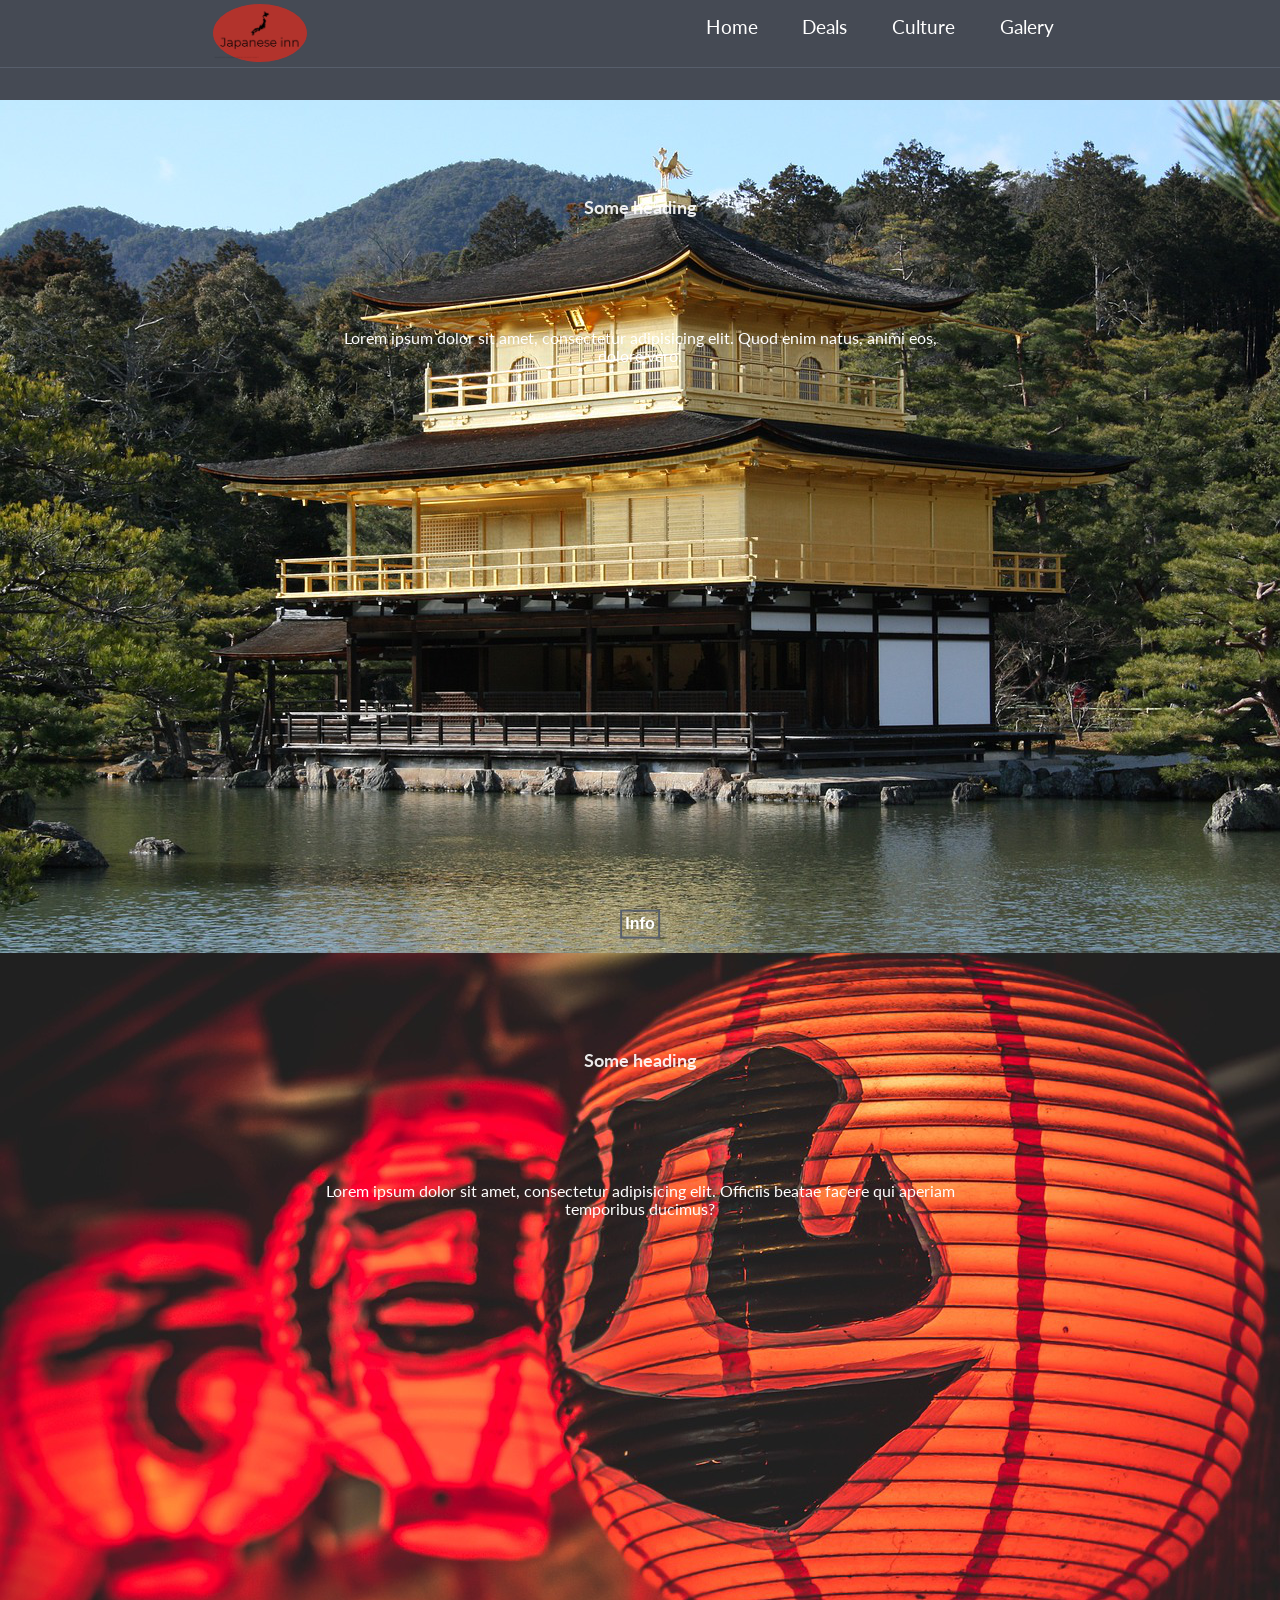
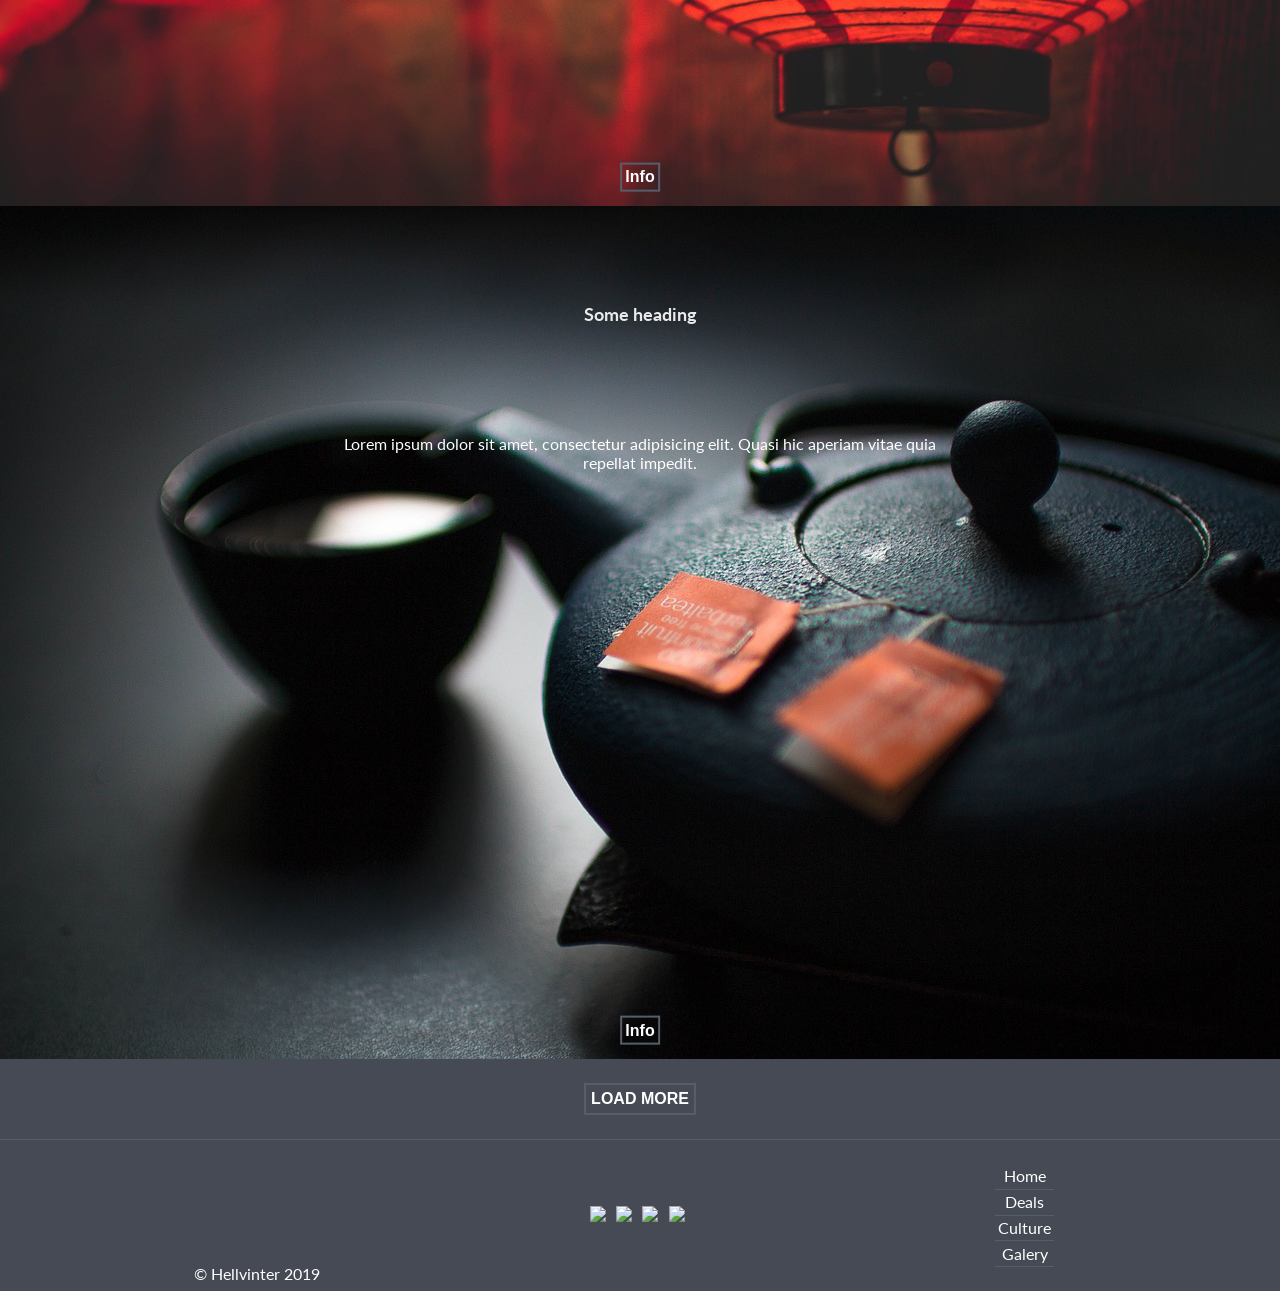
==== commit a3b052ff: "Load more button Make load more button. It's a last major think that I wanna try on this page. But I" ====
--- a/pages/culture.html
+++ b/pages/culture.html
@@ -65,7 +65,7 @@
 	===============================-->
 	<div class="container-fluid">
 		<div class="events" id="events">
-			<div class="grid" id="events-row1">
+			<div class="events-row" id="events-row1">
 				<!--================================================
 				 p tag should be hidden until button will be clicked
 				then text show up ================================-->
@@ -101,7 +101,7 @@
 			On this page second row
 			must be showeb from start	
 			======================-->
-			<div class="grid" id="events-row2">
+			<div class="events-row hidden" id="events-row2">
 				<!-- 4th item -->
 				<div class="events-item" id="events-item4">
 					<img src="../img/culture_img_video/red-lanterns_1280x853.png" alt="Red chinese lanterns" class="events-item--img">
--- a/css/style.css
+++ b/css/style.css
@@ -676,9 +676,6 @@
 
 button {
   border: none; }
-
-.hidden {
-  display: none; }
 
 /**
  * Basic styles for links
@@ -883,6 +880,9 @@
     -ms-transform: translateX(-50%) translateY(-50%);
     transform: translateX(-50%) translateY(-50%); }
 
+.hidden {
+  display: none; }
+
 .more {
   padding: 1rem;
   margin-top: .5rem;
@@ -909,10 +909,13 @@
   .about-content--text {
     margin-top: -.5rem; }
 
-  #events-row1, #events-row2 {
+  .events-row1, .events-row2 {
     display: -webkit-box;
     display: -ms-flexbox;
-    display: flex; } }
+    display: flex; }
+
+  .hidden {
+    display: none; } }
 /*============
 Home page end 
 ============*/
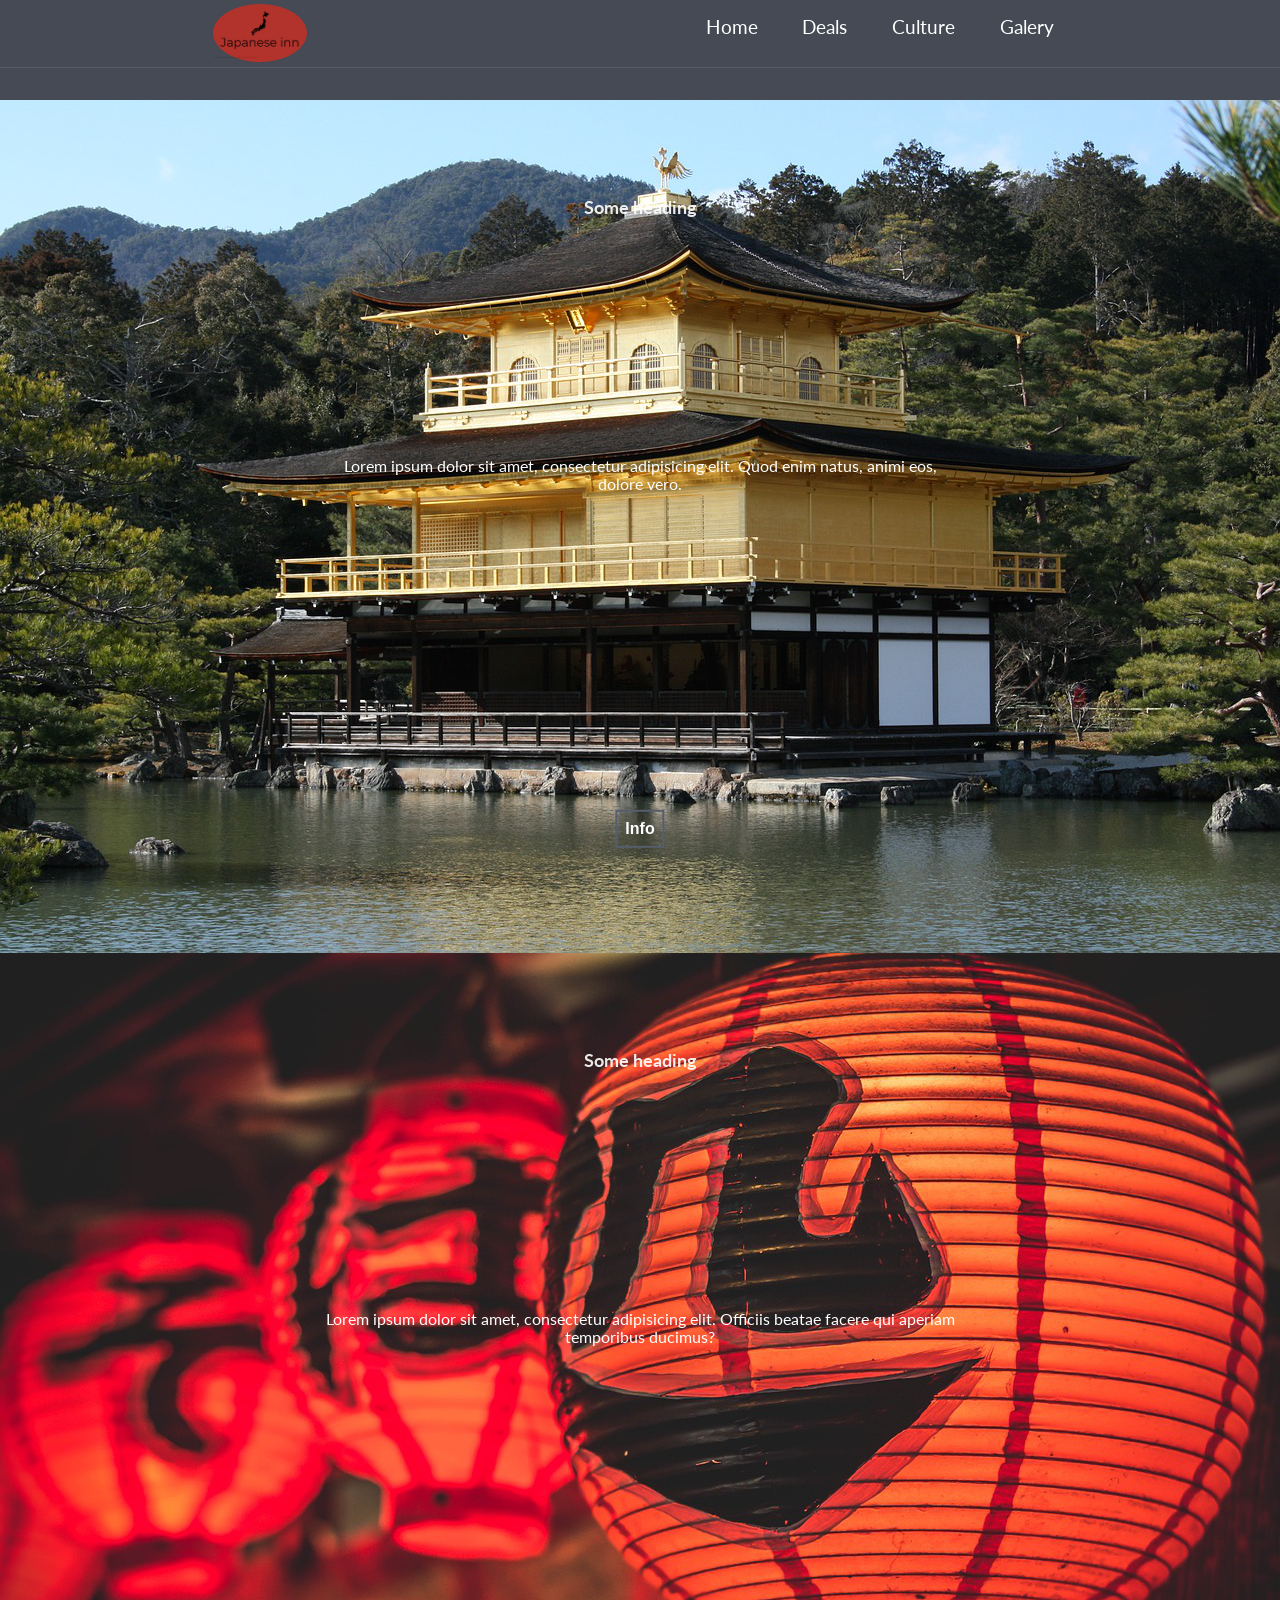
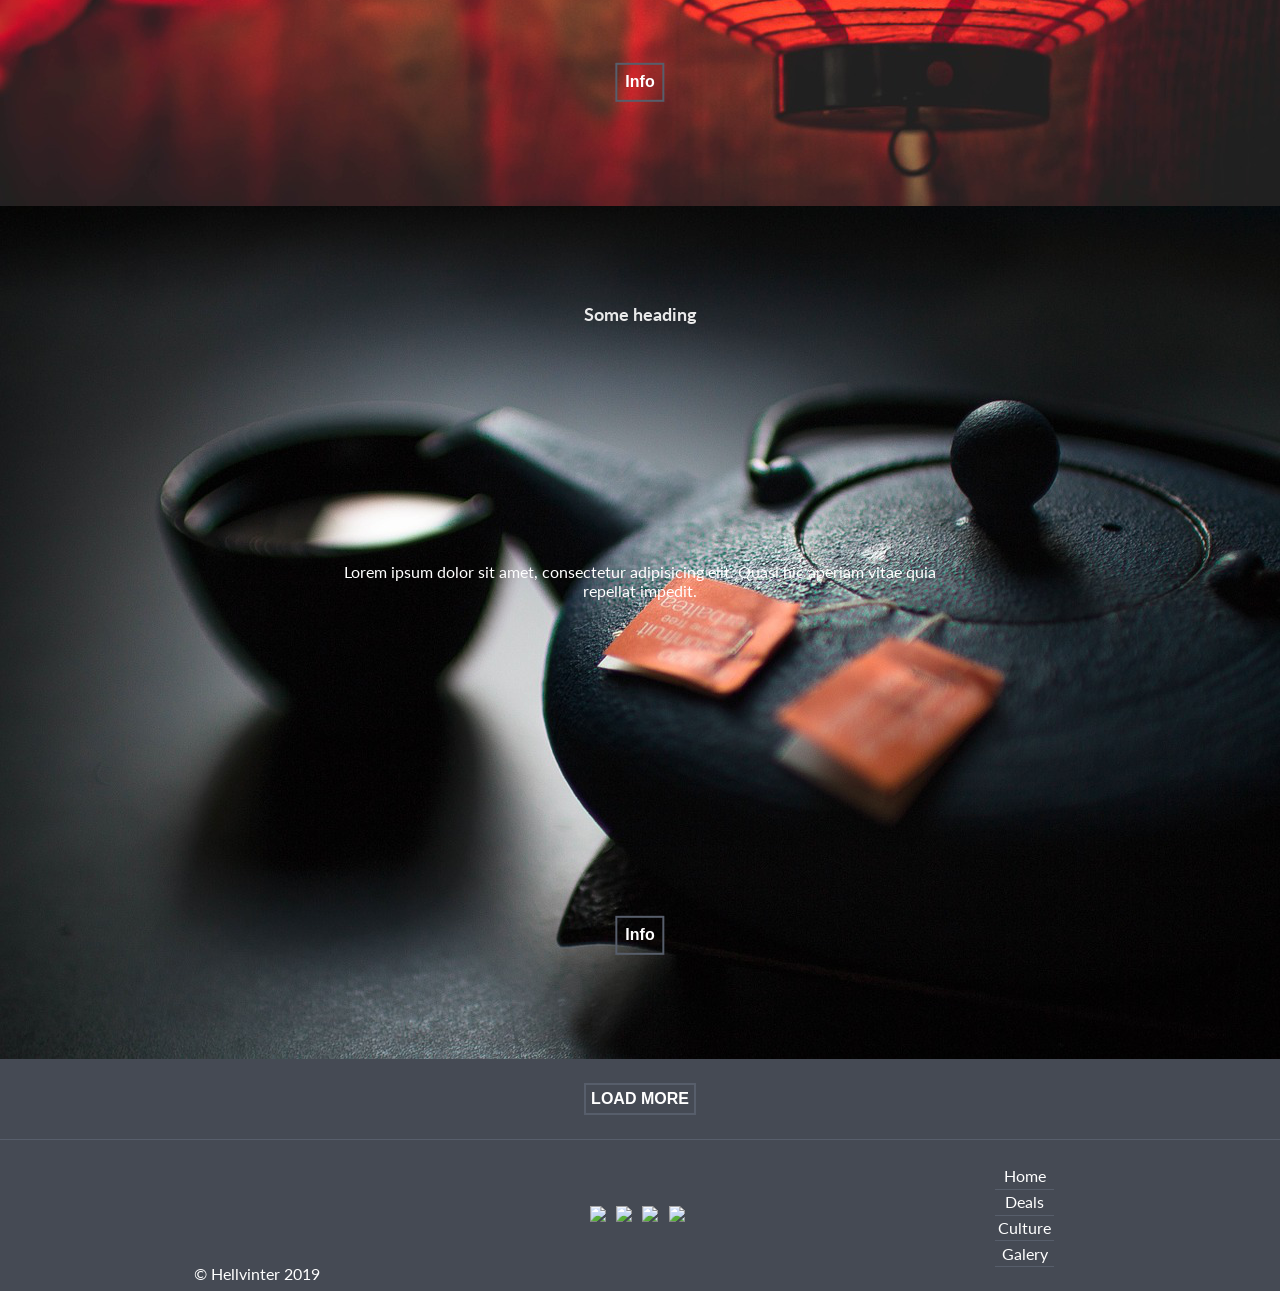
==== commit 94c8a08c: "fix bug with culture item display" ====
--- a/pages/culture.html
+++ b/pages/culture.html
@@ -64,13 +64,13 @@
 	down bottom img
 	===============================-->
 	<div class="container-fluid">
-		<div class="events" id="events">
+		<div class="culture-events" id="events">
 			<div class="events-row" id="events-row1">
 				<!--================================================
 				 p tag should be hidden until button will be clicked
 				then text show up ================================-->
 				<!-- 1th item -->
-				<div class="events-item" id="events-item1">
+				<div class="culture-events-item" id="events-item1">
 					<img src="../img/culture_img_video/golden-temple_1280x853.png" alt="Kyoto golden temple" class="events-item--img">
 					<h4 class="events-item--heading">Some heading</h4>
 					<p class="events-item--text text-hidden">
@@ -79,7 +79,7 @@
 					<button class="btn events-item--btn">Info</button>
 				</div>
 				<!-- 2nd item -->
-				<div class="events-item" id="events-item2">
+				<div class="culture-events-item" id="events-item2">
 					<img src="../img/culture_img_video/red-lanterns_1280x853.png" alt="Red chinese lanterns" class="events-item--img">
 					<h4 class="events-item--heading">Some heading</h4>
 					<p class="events-item--text text-hidden">
@@ -88,7 +88,7 @@
 					<button class="btn events-item--btn">Info</button>
 				</div>
 				<!-- 3rd item -->
-				<div class="events-item" id="events-item3">
+				<div class="culture-events-item" id="events-item3">
 					<img src="../img/culture_img_video/tea_1280x853.png" alt="tea ceremony" class="events-item--img">
 					<h4 class="events-item--heading">Some heading</h4>
 					<p class="events-item--text text-hidden">
@@ -103,7 +103,7 @@
 			======================-->
 			<div class="events-row hidden" id="events-row2">
 				<!-- 4th item -->
-				<div class="events-item" id="events-item4">
+				<div class="culture-events-item" id="events-item4">
 					<img src="../img/culture_img_video/red-lanterns_1280x853.png" alt="Red chinese lanterns" class="events-item--img">
 					<h4 class="events-item--heading">Some heading</h4>
 					<p class="events-item--text text-hidden">
@@ -112,7 +112,7 @@
 					<button class="btn events-item--btn">Info</button>
 				</div>
 				<!-- 5th item -->
-				<div class="events-item" id="events-item5">
+				<div class="culture-events-item" id="events-item5">
 					<img src="../img/culture_img_video/tea_1280x853.png" alt="tea ceremony" class="events-item--img">
 					<h4 class="events-item--heading">Some heading</h4>
 					<p class="events-item--text text-hidden">
@@ -121,7 +121,7 @@
 					<button class="btn events-item--btn">Info</button>
 				</div>
 				<!--  6th item -->
-				<div class="events-item" id="events-item6">
+				<div class="culture-events-item" id="events-item6">
 					<img src="../img/culture_img_video/golden-temple_1280x853.png" alt="Kyoto golden temple" class="events-item--img">
 					<h4 class="events-item--heading">Some heading</h4>
 					<p class="events-item--text text-hidden">
--- a/css/style.css
+++ b/css/style.css
@@ -646,7 +646,8 @@
  */
 html {
   -webkit-box-sizing: border-box;
-  box-sizing: border-box; }
+  box-sizing: border-box;
+  scroll-behavior: smooth; }
 
 /**
  * Make all elements from the DOM inherit from the parent box-sizing
@@ -787,7 +788,7 @@
   width: 1px; }
 
 .header {
-  background: #454a54 url("../../img/home_bg/japan_hot_springs_1280x853.png") center no-repeat;
+  background: #454a54 url("../img/home_bg/japan_hot_springs_1280x853.png") center no-repeat;
   background-size: cover;
   height: 100vh;
   position: relative; }
@@ -1108,7 +1109,7 @@
   float: right; }
 
 .events-item--btn {
-  padding: .2rem; }
+  padding: .5rem; }
 
 #loadMore-btn {
   padding: .3rem;
@@ -1187,11 +1188,72 @@
 /*=======================
 CULTURE PAGE MAIN CONTENT  
 =======================*/
-#culture-main .events-item--text {
-  top: 25%; }
-#culture-main .events-item--btn {
-  bottom: 0; }
-
+.culture-events {
+  display: -webkit-box;
+  display: -ms-flexbox;
+  display: flex;
+  -webkit-box-orient: vertical;
+  -webkit-box-direction: normal;
+  -ms-flex-direction: column;
+  flex-direction: column;
+  -webkit-box-pack: center;
+  -ms-flex-pack: center;
+  justify-content: center;
+  -webkit-box-align: center;
+  -ms-flex-align: center;
+  align-items: center;
+  margin-top: 2rem; }
+
+.culture-events-item {
+  position: relative;
+  margin-bottom: 0; }
+  .culture-events-item--img {
+    position: relative;
+    z-index: -1;
+    margin-bottom: -.2rem; }
+  .culture-events-item--heading {
+    position: absolute;
+    top: 10%;
+    left: 50%;
+    -webkit-transform: translateX(-50%) translateY(-50%);
+    -ms-transform: translateX(-50%) translateY(-50%);
+    transform: translateX(-50%) translateY(-50%);
+    opacity: .9; }
+  .culture-events-item--text {
+    position: absolute;
+    top: 40%;
+    left: 50%;
+    -webkit-transform: translateX(-50%);
+    -ms-transform: translateX(-50%);
+    transform: translateX(-50%);
+    text-align: center; }
+  .culture-events-item--btn {
+    position: absolute;
+    bottom: 10%;
+    left: 50%;
+    -webkit-transform: translateX(-50%) translateY(-50%);
+    -ms-transform: translateX(-50%) translateY(-50%);
+    transform: translateX(-50%) translateY(-50%); }
+
+.hidden {
+  display: none; }
+
+.more {
+  padding: 1rem;
+  margin-top: .5rem;
+  margin-bottom: .5rem; }
+  .more #loadMore-btn {
+    display: block;
+    margin: 0 auto; }
+
+@media screen and (min-width: 991.95px) {
+  .events-row1, .events-row2 {
+    display: -webkit-box;
+    display: -ms-flexbox;
+    display: flex; }
+
+  .hidden {
+    display: none; } }
 .galery-main {
   margin-top: 2rem; }
 
